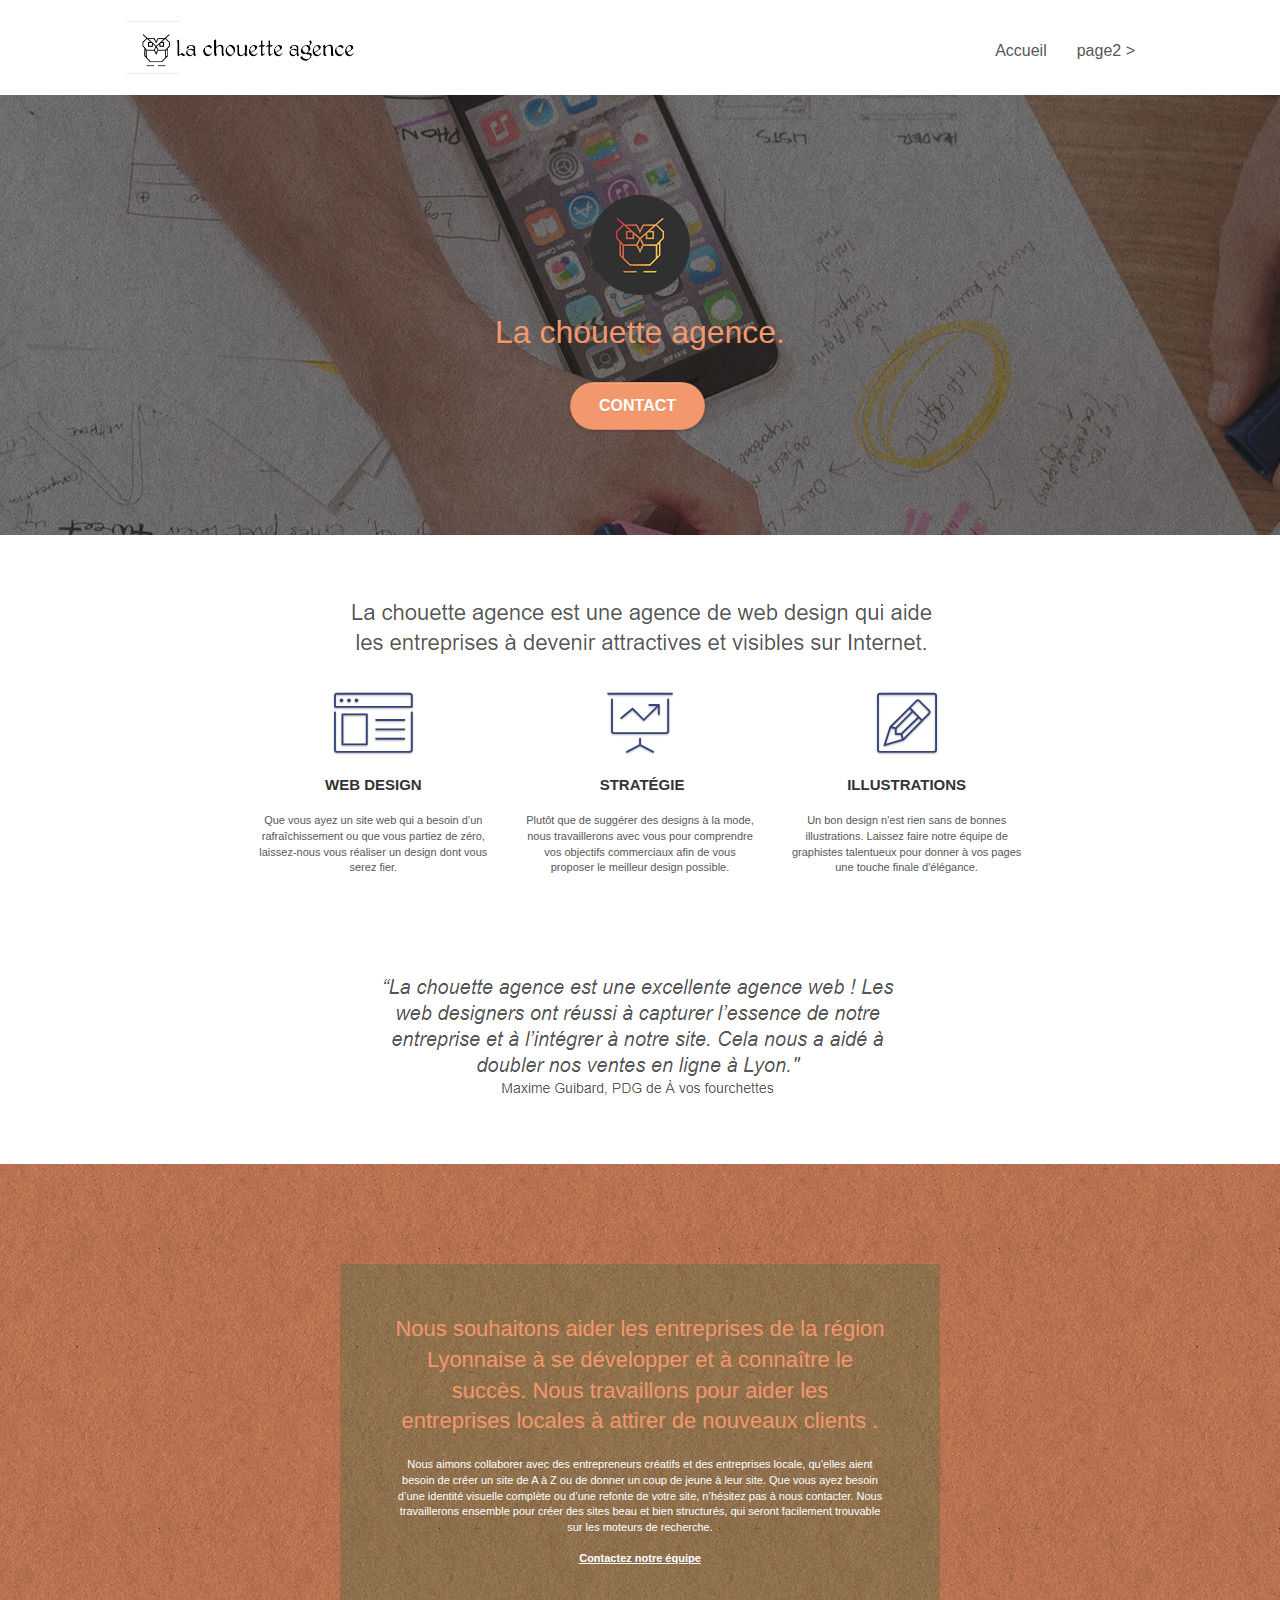
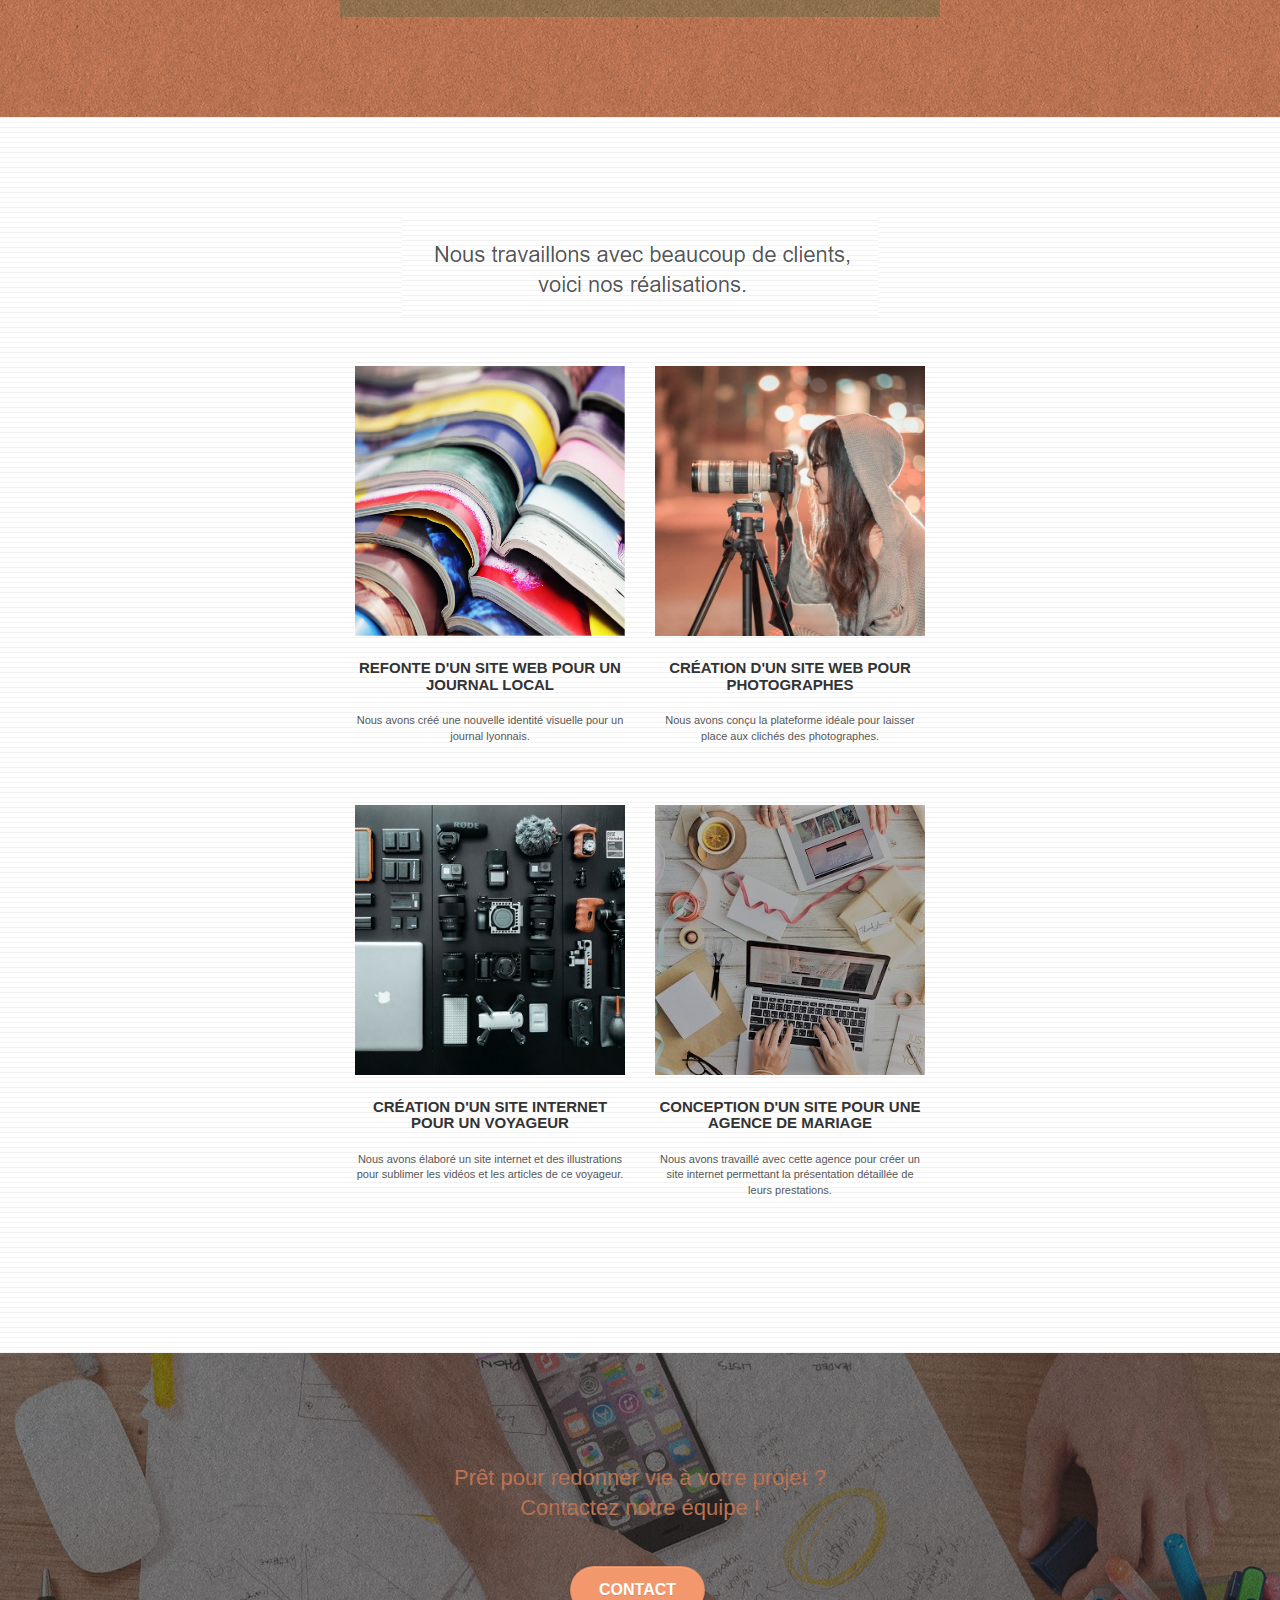
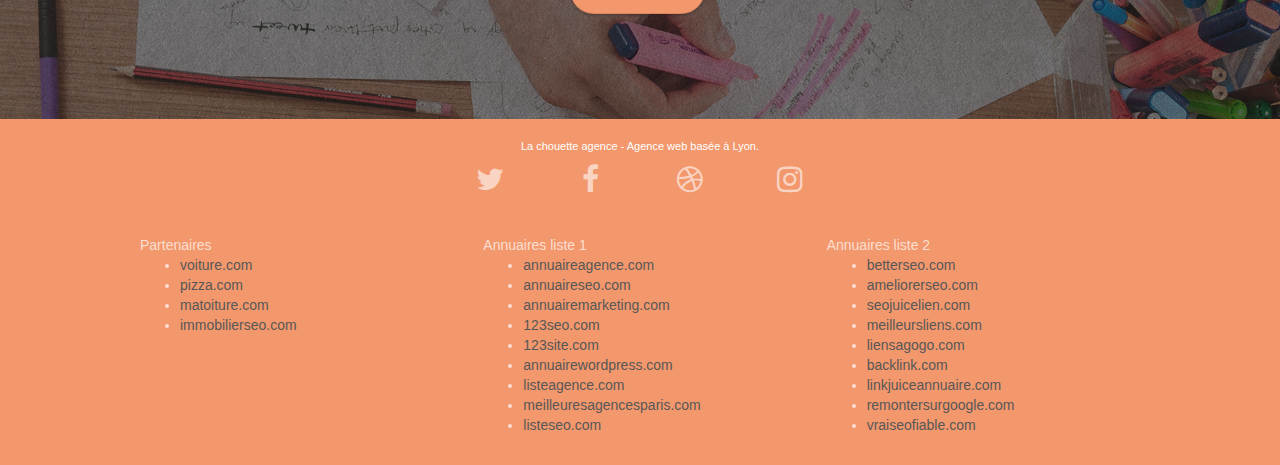
==== index.html @ 2d51fc68 "1er commit" ====
<!doctype html>
<html lang="Default">
<head>
    <meta charset="utf-8">
    <meta name="keywords" content="seo, google, site web, site internet, agence design paris, agence design, agence design,agence design,agence design,agence design,agence design,agence design,agence design,agence design">
    <meta name="description" content="">
    <meta name="viewport" content="width=device-width, initial-scale=1.0, viewport-fit=cover">
    <link rel="shortcut icon" type="image/png" href="favicon.jpg">
    
	<link rel="stylesheet" type="text/css" href="./css/bootstrap.css">
	<link rel="stylesheet" type="text/css" href="style.css">
	<link rel="stylesheet" type="text/css" href="./css/font-awesome.css">
	<link rel="stylesheet" type="text/css" href="./css/et-line.css">
	
    
	<script src="./js/jquery-2.1.0.js"></script>
	<script src="./js/bootstrap.js"></script>
	<script src="./js/blocs.js"></script>
	<script src="./js/jquery.touchSwipe.js" defer></script>
	<script src="./js/gmaps.js"></script>

    <title>.</title>

    
<!-- Analytics -->
 
<!-- Analytics END -->
    
</head>
<body>
<!-- Principal conteneur -->
<div class="page-container">
    
<!-- bloc-0 -->
<div class="bloc bgc-white l-bloc " id="bloc-0">
	<div class="container bloc-sm">

		<nav class="navbar row">
			<div class="navbar-header">
				<div class="keywords" style="color:#cccccc;font-size:1px;">Agence web à paris, stratégie web, web design, illustrations, design de site web, site web, web, internet, site internet, site</div>
				<a class="navbar-brand" href="index.html"><img src="img/la-chouette-agence.png" alt="paris web design logo agence web meilleure agence" height="40" /></a>
				<div class="keywords" style="color:#cccccc;font-size:1px;">Agence web à paris, stratégie web, web design, illustrations, design de site web, site web, web, internet, site internet, site</div>
				<button id="nav-toggle" type="button" class="ui-navbar-toggle navbar-toggle" data-toggle="collapse" data-target=".navbar-1">
					<span class="sr-only">Toggle navigation</span><span class="icon-bar"></span><span class="icon-bar"></span><span class="icon-bar"></span>
				</button>
			</div>
			<div class="collapse navbar-collapse navbar-1 special-dropdown-nav">
				<ul class="site-navigation nav navbar-nav">
					<li>
						<a href="index.html">Accueil</a>
					</li>
					<li>
					</li>
					<li>
						<a href="page2.html">page2 &gt;</a>
					</li>
				</ul>
			</div>
		</nav>
	</div>
</div>
<!-- bloc-0 END -->

<!-- bloc-1-presentation -->
<div class="bloc bgc-dark-slate-blue bg-banniere d-bloc bg-t-edge bloc-bg-texture texture-paper b-parallax" id="bloc-1-hero">
	<div class="container bloc-lg">
		<div class="row tight-width-whitespace">
			<div class="col-sm-12">
				<img src="img/logo.png" class="center-block image-resize-mode" width="100" alt="La chouette agence, agence web paris, création logo paris" />
				<h1 class="text-center hero-bloc-text tc-white ">
					La chouette agence.
				</h1>
				<div class="text-center">
					<a href="page2.html" class="btn btn-lg btn-clean btn-rd cta-hero btn-atomic-tangerine" id="cta-hero">Contact</a>
				</div>
			</div>
		</div>
	</div>
</div>
<!-- bloc-1-presentation END -->

<!-- bloc-2-services -->
<div class="bloc bgc-white l-bloc" id="bloc-2-services">
	<div class="container bloc-md">
		<div class="row">
			<div class="col-sm-12 text-center">
				<img alt="agence web, agence web paris, web design paris, stratégie web" src="img/title.png" />
			</div>
		</div>
		<div class="row voffset-lg med-width-whitespace">
			<div class="col-sm-4">
				<div class="text-center">
					<span class="et-icon-browser sm-shadow icon-dark-slate-blue icons icon-lg"></span>
				</div>
				<h3 class="mg-md text-center">
					Web design
				</h3>
				<p class="text-center ">
					Que vous ayez un site web qui a besoin d&rsquo;un rafraîchissement ou que vous partiez de zéro, laissez-nous vous réaliser un design dont vous serez fier.
				</p>
			</div>
			<div class="col-sm-4">
				<div class="text-center">
					<span class="et-icon-presentation sm-shadow icon-dark-slate-blue icons icon-lg"></span>
				</div>
				<h3 class="mg-md text-center">
					&nbsp;Stratégie
				</h3>
				<p class="text-center ">
					Plutôt que de suggérer des designs à la mode, nous travaillerons avec vous pour comprendre vos objectifs commerciaux afin de vous proposer le meilleur design possible.<br>
				</p>
			</div>
			<div class="col-sm-4">
				<div class="text-center">
					<span class="et-icon-edit sm-shadow icon-dark-slate-blue icons icon-lg"></span>
				</div>
				<h3 class="mg-md text-center">
					Illustrations
				</h3>
				<p class="text-center ">
					Un bon design n'est rien sans de bonnes illustrations. Laissez faire notre équipe de graphistes talentueux pour donner à vos pages une touche finale d'élégance.
				</p>
			</div>
		</div>
		<div class="row voffset-lg voffset">
			<div class="col-xs-12 col-md-8 col-md-offset-2 text-center">
				<img alt="agence web, agence web paris, web design paris, stratégie web" src="img/citation.png" />

			</div>
		</div>
	</div>
</div>
<!-- bloc-2-services END -->

<!-- bloc-3-what-i-do -->
<div class="bloc tc-white bgc-atomic-tangerine bg-presentation d-bloc bloc-bg-texture texture-paper b-parallax" id="bloc-3-what-i-do">
	<div class="container bloc-lg">
		<div class="row tight-width-whitespace black-background">
			<div class="col-sm-12">
				<h2 class="mg-md text-center tc-white">
					Nous souhaitons aider les entreprises de la région Lyonnaise à se développer et à connaître le succès. Nous travaillons pour aider les entreprises locales à attirer de nouveaux clients .<br>
				</h2>
				<p class="text-center white">
					Nous aimons collaborer avec des entrepreneurs créatifs et des entreprises locale, qu’elles aient besoin de créer un site de A à Z ou de donner un coup de jeune à leur site. Que vous ayez besoin d’une identité visuelle complète ou d’une refonte de votre site, n’hésitez pas à nous contacter. Nous travaillerons ensemble pour créer des sites beau et bien structurés, qui seront facilement trouvable sur les moteurs de recherche. <br><br><a class="ltc-white bold-link" href="page2.html">Contactez notre équipe</a><br>
				</p>
			</div>
		</div>
	</div>
</div>
<!-- bloc-3-what-i-do END -->

<!-- bloc-4-portfolio -->
<div class="bloc bgc-white bg-lines-h2-bg bg-repeat l-bloc" id="bloc-4-portfolio">
	<div class="container bloc-lg">
		<div class="row">
			<div class="col-sm-12 text-center">
				<img alt="agence web, agence web paris, web design paris, stratégie web" src="img/title2.png" />
			</div>
		</div>
		<div class="row tight-width-whitespace portfolio-row">
			<div class="col-sm-6">
				<a href="#" data-lightbox="img/1.jpg" data-gallery-id="gallery-1" data-caption="Refonte d'un site web pour un journal local" data-frame="snapshot-lb"><img src="img/1.jpg" alt="paris web design logo agence web meilleure agence et refonte site web journal" class="img-responsive portfolio-thumb" /></a>
				<h3 class="mg-md text-center">
					Refonte d'un site web pour un journal local
				</h3>
				<p class="text-center">
					Nous avons créé une nouvelle identité visuelle pour un journal lyonnais.
				</p>
			</div>
			<div class="col-sm-6">
				<a href="#" data-lightbox="img/2.jpg" data-gallery-id="gallery-1" data-caption="Création d'un site web pour photographes" data-frame="snapshot-lb"><img src="img/2.jpg" class="img-responsive portfolio-thumb" alt="paris web design logo agence web meilleure agence, Création d'un site web pour photographes" /></a>
				<h3 class="mg-md text-center">
					Création d'un site web pour photographes
				</h3>
				<p class="text-center">
					Nous avons conçu la plateforme idéale pour laisser place aux clichés des photographes.
				</p>
			</div>
		</div>
		<div class="row tight-width-whitespace portfolio-row">
			<div class="col-sm-6">
				<a href="#" data-lightbox="img/3.bmp" data-gallery-id="gallery-1" data-caption="Création d'un site internet pour un voyageur" data-frame="snapshot-lb"><img src="img/3.bmp" class="img-responsive portfolio-thumb" alt="paris web design logo agence web meilleure agence, Création d'un site web pour voyageur"/></a>
				<h3 class="mg-md text-center">
					Création d'un site internet pour un voyageur
				</h3>
				<p class="text-center">
					Nous avons élaboré un site internet et des illustrations pour sublimer les vidéos et les articles de ce voyageur.
				</p>
			</div>
			<div class="col-sm-6">
				<a href="#" data-lightbox="img/4.bmp" data-gallery-id="gallery-1" data-caption="Conception d'un site pour une agence de mariage" data-frame="snapshot-lb"><img src="img/4.bmp" class="img-responsive portfolio-thumb" alt="paris web design logo agence web meilleure agence, Création d'un site web pour agence de mariage" /></a>
				<h3 class="mg-md text-center">
					Conception d'un site pour une agence de mariage
				</h3>
				<p class="text-center">
					Nous avons travaillé avec cette agence pour créer un site internet permettant la présentation détaillée de leurs prestations.
				</p>
			</div>
		</div>
	</div>
</div>
<!-- bloc-4-portfolio END -->

<!-- bloc-5-cta -->
<div class="bloc bgc-dark-slate-blue bg-banniere d-bloc bloc-bg-texture texture-paper" id="bloc-5-cta">
	<div class="container bloc-lg">
		<div class="row">
			<h2 class="mg-md text-center tc-white">
				Prêt pour redonner vie à votre projet ?<br>Contactez notre équipe !
			</h2>
			<div class="col-sm-12 text-center">
				<a href="page2.html" class="btn btn-atomic-tangerine btn-clean btn-rd btn-lg cta-hero">Contact</a>
			</div>
		</div>
	</div>
</div>
<!-- bloc-5-cta END -->

<!-- Footer - bloc-8 -->
<div class="bloc bgc-atomic-tangerine d-bloc" id="bloc-8">
	<div class="container bloc-sm">
		<div class="row">
			<div class="col-sm-12">
				<p class="text-center white">
					La chouette agence - Agence web basée à Lyon.<br>
				</p>
				<div class="row row-no-gutters social">
					<div class="col-sm-3">
						<div class="text-center">
							<a class="social" href="index.html"><span class="fa fa-twitter icon-md"></span></a>
						</div>
					</div>
					<div class="col-sm-3">
						<div class="text-center">
							<a class="social" href="index.html"><span class="fa fa-facebook icon-md"></span></a>
						</div>
					</div>
					<div class="col-sm-3">
						<div class="text-center">
							<a class="social" href="index.html"><span class="fa fa-dribbble icon-md"></span></a>
						</div>
					</div>
					<div class="col-sm-3">
						<div class="text-center">
							<a class="social" href="index.html"><span class="fa fa-instagram icon-md"></span></a>
						</div>
					</div>
					<div class="keywords" style="color:#F3976C;">Agence web à paris, stratégie web, web design, illustrations, design de site web, site web, web, internet, site internet, site</div>
				</div>
				<div class="row">
					<div class="col-sm-4">
						Partenaires
							<ul>
								<li><a href="voiture.com">voiture.com</a></li>
								<li><a href="pizza.com">pizza.com</a></li>
								<li><a href="matoiture.com">matoiture.com</a></li>
								<li><a href="immobilierseo.com">immobilierseo.com</a></li>
							</ul>		
					</div>
					<div class="col-sm-4">
						Annuaires liste 1
						<ul>
							<li><a href="annuaireagence.com">annuaireagence.com</a></li>
							<li><a href="annuaireseo.com">annuaireseo.com</a></li>
							<li><a href="annuairemarketing.com">annuairemarketing.com</a></li>
							<li><a href="123seoture.com">123seo.com</a></li>
							<li><a href="123site.com">123site.com</a></li>
							<li><a href="annuairewordpress.com">annuairewordpress.com</a></li>
							<li><a href="listeagence.com">listeagence.com</a></li>
							<li><a href="meilleuresagencesparis.com">meilleuresagencesparis.com</a></li>
							<li><a href="listeseo.com">listeseo.com</a></li>
						</ul>
					</div>
					<div class="col-sm-4">
						Annuaires liste 2
						<ul>
							<li><a href="betterseo.com">betterseo.com</a></li>
							<li><a href="ameliorerseo.com">ameliorerseo.com</a></li>
							<li><a href="seojuicelien.com">seojuicelien.com</a></li>
							<li><a href="meilleursliens.com">meilleursliens.com</a></li>
							<li><a href="liensagogo.com">liensagogo.com</a></li>
							<li><a href="backlink.com">backlink.com</a></li>
							<li><a href="linkjuiceannuaire.com">linkjuiceannuaire.com</a></li>
							<li><a href="remontersurgoogle.com">remontersurgoogle.com</a></li>
							<li><a href="vraiseofiable.com">vraiseofiable.com</a></li>
						</ul>
					</div>
				</div>
			</div>
		</div>
	</div>
</div>
<!-- Footer - bloc-8 END -->

</div>
<!-- Principal conteneur END -->
    

</body>
</html>
---- style.css ----
body {
    margin: 0;
    padding: 0;
    background: #FFF;
    overflow-x: hidden;
    -webkit-font-smoothing: antialiased;
    -moz-osx-font-smoothing: grayscale;
}

a,
button {
    transition: all .3s ease-in-out;
    outline: none!important;
}

a:hover {
    text-decoration: none;
    cursor: pointer;
}

#page-loading-blocs-notifaction {
    position: fixed;
    top: 0;
    bottom: 0;
    width: 100%;
    z-index: 100000;
    background: #FFFFFF url("img/pageload-spinner.gif") no-repeat center center;
}

.bloc {
    width: 100%;
    clear: both;
    background: 50% 50% no-repeat;
    padding: 0 50px;
    -webkit-background-size: cover;
    -moz-background-size: cover;
    -o-background-size: cover;
    background-size: cover;
    position: relative;
}

.bloc .container {
    padding-left: 0;
    padding-right: 0;
}

.bloc-lg {
    padding: 100px 50px;
}

.bloc-md {
    padding: 50px;
}

.bloc-sm {
    padding: 20px 50px;
}

.bg-center,
.bg-l-edge,
.bg-r-edge,
.bg-t-edge,
.bg-b-edge,
.bg-tl-edge,
.bg-bl-edge,
.bg-tr-edge,
.bg-br-edge,
.bg-repeat {
    -webkit-background-size: auto!important;
    -moz-background-size: auto!important;
    -o-background-size: auto!important;
    background-size: auto!important;
}

.bg-repeat {
    background: repeat;
}

.bg-t-edge {
    background: top no-repeat;
}

.bloc-bg-texture::before {
    content: "";
    background-size: 2px 2px;
    position: absolute;
    top: 0;
    bottom: 0;
    left: 0;
    right: 0;
}

.texture-paper::before {
    background: url("img/texture-paper.png");
    background-size: 280px 280px;
}

.b-parallax {
    background-attachment: fixed;
}

.d-bloc {
    color: rgba(255, 255, 255, .7);
}

.d-bloc button:hover {
    color: rgba(255, 255, 255, .9);
}

.d-bloc .icon-round,
.d-bloc .icon-square,
.d-bloc .icon-rounded,
.d-bloc .icon-semi-rounded-a,
.d-bloc .icon-semi-rounded-b {
    border-color: rgba(255, 255, 255, .9);
}

.d-bloc .divider-h span {
    border-color: rgba(255, 255, 255, .2);
}

.d-bloc .a-btn,
.d-bloc .navbar a,
.d-bloc .navbar-brand,
.d-bloc a .icon-sm,
.d-bloc a .icon-md,
.d-bloc a .icon-lg,
.d-bloc a .icon-xl,
.d-bloc h1 a,
.d-bloc h2 a,
.d-bloc h3 a,
.d-bloc h4 a,
.d-bloc h5 a,
.d-bloc h6 a,
.d-bloc p a {
    color: rgba(255, 255, 255, .6);
}

.d-bloc .a-btn:hover,
.d-bloc .navbar a:hover,
.d-bloc .navbar-brand:hover,
.d-bloc a:hover .icon-sm,
.d-bloc a:hover .icon-md,
.d-bloc a:hover .icon-lg,
.d-bloc a:hover .icon-xl,
.d-bloc h1 a:hover,
.d-bloc h2 a:hover,
.d-bloc h3 a:hover,
.d-bloc h4 a:hover,
.d-bloc h5 a:hover,
.d-bloc h6 a:hover,
.d-bloc p a:hover {
    color: rgba(255, 255, 255, 1);
}

.d-bloc .navbar-toggle .icon-bar {
    background: rgba(255, 255, 255, 1);
}

.d-bloc .btn-wire,
.d-bloc .btn-wire:hover {
    color: rgba(255, 255, 255, 1);
    border-color: rgba(255, 255, 255, 1);
}

.d-bloc .panel {
    color: rgba(0, 0, 0, .5);
}

.d-bloc .panel button:hover {
    color: rgba(0, 0, 0, .7);
}

.d-bloc .panel icon {
    border-color: rgba(0, 0, 0, .7);
}

.d-bloc .panel .divider-h span {
    border-color: rgba(0, 0, 0, .1);
}

.d-bloc .panel .a-btn {
    color: rgba(0, 0, 0, .6);
}

.d-bloc .panel .a-btn:hover {
    color: rgba(0, 0, 0, 1);
}

.d-bloc .panel .btn-wire,
.d-bloc .panel .btn-wire:hover {
    color: rgba(0, 0, 0, .7);
    border-color: rgba(0, 0, 0, .3);
}

.d-bloc .panel,
.l-bloc {
    color: rgba(0, 0, 0, .5);
}

.d-bloc .panel button:hover,
.l-bloc button:hover {
    color: rgba(0, 0, 0, .7);
}

.l-bloc .icon-round,
.l-bloc .icon-square,
.l-bloc .icon-rounded,
.l-bloc .icon-semi-rounded-a,
.l-bloc .icon-semi-rounded-b {
    border-color: rgba(0, 0, 0, .7);
}

.d-bloc .panel .divider-h span,
.l-bloc .divider-h span {
    border-color: rgba(0, 0, 0, .1);
}

.d-bloc .panel .a-btn,
.l-bloc .a-btn,
.l-bloc .navbar a,
.l-bloc .navbar-brand,
.l-bloc a .icon-sm,
.l-bloc a .icon-md,
.l-bloc a .icon-lg,
.l-bloc a .icon-xl,
.l-bloc h1 a,
.l-bloc h2 a,
.l-bloc h3 a,
.l-bloc h4 a,
.l-bloc h5 a,
.l-bloc h6 a,
.l-bloc p a {
    color: rgba(0, 0, 0, .6);
}

.d-bloc .panel .a-btn:hover,
.l-bloc .a-btn:hover,
.l-bloc .navbar a:hover,
.l-bloc .navbar-brand:hover,
.l-bloc a:hover .icon-sm,
.l-bloc a:hover .icon-md,
.l-bloc a:hover .icon-lg,
.l-bloc a:hover .icon-xl,
.l-bloc h1 a:hover,
.l-bloc h2 a:hover,
.l-bloc h3 a:hover,
.l-bloc h4 a:hover,
.l-bloc h5 a:hover,
.l-bloc h6 a:hover,
.l-bloc p a:hover {
    color: rgba(0, 0, 0, 1);
}

.l-bloc .navbar-toggle .icon-bar {
    color: rgba(0, 0, 0, .6);
}

.d-bloc .panel .btn-wire,
.d-bloc .panel .btn-wire:hover,
.l-bloc .btn-wire,
.l-bloc .btn-wire:hover {
    color: rgba(0, 0, 0, .7);
    border-color: rgba(0, 0, 0, .3);
}

.voffset {
    margin-top: 30px;
}

.voffset-lg {
    margin-top: 80px;
}

.row-no-gutters {
    margin-right: 0;
    margin-left: 0;
}

.row.row-no-gutters > [class^="col-"],
.row.row-no-gutters > [class*=" col-"] {
    padding-right: 0;
    padding-left: 0;
}

#bloc-1-hero h1 {
    font-size: 32px;
}

.navbar {
    margin-bottom: 0;
    z-index: 1;
}

.navbar-brand {
    height: auto;
    padding: 3px 15px;
    font-size: 25px;
    font-weight: normal;
    font-weight: 600;
    line-height: 44px;
}

.navbar-brand img {
    max-height: 200px;
    margin: 0 5px 0 0;
    display: inline;
}

.navbar-brand img[src$=svg] {
    min-width: 100px;
}

.nav-center .navbar-brand img {
    margin: 0;
}

.navbar .nav {
    padding-top: 2px;
    margin-right: -16px;
    float: right;
    z-index: 1;
}

.nav > li {
    float: left;
    margin-top: 4px;
    font-size: 16px;
}

.navbar-nav .open .dropdown-menu > li > a {
    text-align: inherit;
}

.nav > li a:hover,
.nav > li a:focus {
    background: transparent;
}

.navbar-toggle {
    margin: 10px 10px 0 0;
    border: 0px;
}

.navbar-toggle:hover {
    background: transparent!important;
}

.navbar-toggle .icon-bar {
    background-color: rgba(0, 0, 0, .5);
    width: 26px;
}

.nav-invert .navbar .nav {
    float: left;
}

.nav-invert .navbar-header,
.nav-invert .navbar-brand {
    float: right;
    position: relative;
    z-index: 2;
}

@media (min-width: 768px) {
    .site-navigation {
        position: absolute;
        top: 50%;
        right: 20px;
        transform: translate(0, -50%);
        -webkit-transform: translateY(-50%);
    }
    .nav > li .dropdown-menu a,
    .nav > li .dropdown-menu a:hover {
        color: #484848;
    }
    .nav-invert .site-navigation {
        left: 0;
        right: 0;
    }
    .nav-center {
        text-align: center;
    }
    .nav-center .navbar-header {
        width: 100%;
    }
    .nav-center .navbar-header,
    .nav-center .navbar-brand,
    .nav-center .nav > li {
        float: none;
        display: inline-block;
    }
    .nav-center .site-navigation {
        position: relative;
        width: 100%;
        right: 0;
        margin-right: 0px;
        margin-top: 20px;
    }
    .nav-center.mini-nav .navbar-toggle {
        float: none;
        margin: 10px auto 0;
    }
}

.nav > li > .dropdown a {
    background: none!important;
    display: block;
    padding: 14px 15px;
}

nav .caret {
    margin: 0 5px;
}

.dropdown-menu .dropdown-menu {
    top: -8px;
    left: 100%;
}

.dropdown-menu .dropmenu-flow-right {
    top: 100%;
    left: 0;
    margin-left: -1px;
    border-top-left-radius: 0;
    border-top-right-radius: 0;
}

.dropdown-menu .dropdown span {
    border: 4px solid black;
    border-top-color: transparent;
    border-right-color: transparent;
    border-bottom-color: transparent;
    margin: 6px -5px 0 0!important;
    float: right;
}

.mg-md {
    margin-top: 10px;
    margin-bottom: 20px;
}

.mg-lg {
    margin-top: 10px;
    margin-bottom: 40px;
}

.btn {
    margin: 0 5px 5px 0;
}

.btn.pull-right {
    margin: 0 0 5px 5px;
}

.btn-d,
.btn-d:hover,
.btn-d:focus {
    color: #FFF;
    background: rgba(0, 0, 0, .3);
}

button {
    outline: none!important;
}

.btn-rd {
    border-radius: 40px;
}

.btn-clean {
    border: 1px solid rgba(0, 0, 0, .08);
    border-bottom-color: rgba(0, 0, 0, .1);
    text-shadow: 0 1px 0 rgba(0, 0, 1, .1);
    box-shadow: 0 1px 3px rgba(0, 0, 1, .25), inset 0 1px 0 0 rgba(255, 255, 255, .15);
}

.icon-md {
    font-size: 30px!important;
}

.icon-lg {
    font-size: 60px!important;
}

.sm-shadow {
    text-shadow: 0 1px 2px rgba(0, 0, 0, .3);
}

.panel-sq,
.panel-sq .panel-heading,
.panel-sq .panel-footer {
    border-radius: 0;
}

.panel-rd {
    border-radius: 30px;
}

.panel-rd .panel-heading {
    border-radius: 29px 29px 0 0;
}

.panel-rd .panel-footer {
    border-radius: 0 0 29px 29px;
}

.form-control {
    border-color: rgba(0, 0, 0, .1);
    box-shadow: none;
}

.scrollToTop {
    width: 40px;
    height: 40px;
    position: fixed;
    bottom: 20px;
    right: 20px;
    opacity: 0;
    z-index: 500;
    transition: all .3s ease-in-out;
}

.scrollToTop span {
    margin-top: 6px;
}

.showScrollTop {
    font-size: 14px;
    opacity: 1;
}

a[data-lightbox] {
    position: relative;
    display: block;
    text-align: center;
}

a[data-lightbox]:hover::before {
    content: "+";
    font-family: "HelveticaNeue-Light", "Helvetica Neue Light", "Helvetica Neue", Helvetica, Arial;
    font-size: 32px;
    width: 50px;
    height: 50px;
    margin-left: -25px;
    border-radius: 50%;
    background: rgba(0, 0, 0, .6);
    color: #FFF;
    font-weight: 100;
    z-index: 1;
    position: absolute;
    top: 50%;
    transform: translateY(-50%);
    -webkit-transform: translateY(-50%);
}

a[data-lightbox]:hover img {
    opacity: 0.6;
    -webkit-animation-fill-mode: none;
    animation-fill-mode: none;
}

#lightbox-modal {
    display: flex;
    align-items: center;
}

#lightbox-modal .modal-dialog {
    width: 90%;
    max-width: 900px;
    margin: 0 auto 0;
}

#lightbox-modal .modal-dialog img {
    max-height: 90vh;
    margin: 0 auto;
}

.lightbox-caption {
    padding: 20px;
    color: #FFF;
    background: rgba(0, 0, 0, .5);
    position: absolute;
    left: 15px;
    right: 15px;
    bottom: 5px;
}

.close-lightbox {
    color: #FFF;
    font-size: 30px;
    position: absolute;
    top: 20px;
    right: 20px;
    z-index: 20;
    background: rgba(0, 0, 0, .5);
    border: none;
    line-height: 30px;
    padding: 0 9px 5px;
    opacity: 0.3;
}

.close-lightbox:hover,
.next-lightbox:hover,
.prev-lightbox:hover {
    opacity: 1.0;
    color: #FFF;
}

.next-lightbox,
.prev-lightbox {
    font-size: 20px;
    color: rgba(255, 255, 255, .9);
    background: rgba(0, 0, 0, .5);
    transition: all .2s ease-in-out;
    position: absolute;
    top: 45%;
    z-index: 1;
    opacity: 0.4;
}

.next-lightbox {
    padding: 6px 8px 1px 13px;
    right: 25px;
}

.prev-lightbox {
    padding: 6px 13px 1px 10px;
    left: 25px;
}

.snapshot-lb .modal-body {
    padding-bottom: 45px;
}

.snapshot-lb .lightbox-caption {
    padding: 0;
    color: rgba(0, 0, 0, .5);
    background: none;
}

h1,
h2,
h3,
h4,
h5,
h6,
p,
label,
.btn,
a {
    font-family: "helvetica";
    font-weight: 400;
    color: #575757!important;
}

.container {
    max-width: 1000px;
}

.hero-bloc-text {
    font-size: 38px;
}

.hero-bloc-text-sub {
    font-size: 36px;
}

.statement-bloc-text {
    line-height: 26px;
    font-style: italic;
    font-size: 20px;
    text-align: center;
    font-weight: lighter;
    max-width: 520px;
    margin: auto auto auto auto;
}

p {
    font-size: 11px;
}

.tight-width-whitespace {
    max-width: 600px;
    margin: auto auto auto auto;
}

.h1 {
    font-size: 20px;
    font-family: "Open Sans";
}

.cta-hero {
    margin-top: 22px;
    color: #FFFFFF!important;
    text-transform: uppercase;
    padding: 12px 28px 12px 28px;
    font-size: 16px;
    font-weight: 700;
}

.social {
    max-width: 400px;
    margin: auto auto auto auto;
}

h2 {
    font-size: 22px;
    line-height: 1.4em;
}

h3 {
    font-size: 15px;
    text-transform: uppercase;
    font-weight: 700;
    color: #333333!important;
}

.med-width-whitespace {
    max-width: 800px;
    margin: auto auto auto auto;
    box-shadow: 0px 0px 0px #000000;
}

h1 {
    color: #333333!important;
}

h4 {
    color: #333333!important;
}

.icons {
    margin-bottom: 14px;
    margin-top: 24px;
}

.white {
    color: #FFFFFF!important;
}

.portfolio-thumb {
    margin-bottom: 24px;
}

.portfolio-row {
    margin-bottom: 44px;
    margin-top: 50px;
}

.avatar {
    box-shadow: 0px 4px 9px rgba(0, 0, 0, 0.3);
}

.black-background {
    background-color: rgba(165, 147, 99, 0.7);
    padding: 40px 40px 40px 40px;
}

.bold-link {
    font-weight: 900;
    text-decoration: underline!important;
}

.bgc-white {
    background-color: #FFFFFF;
}

.bgc-dark-slate-blue {
    background-color: #364577;
}

.bgc-atomic-tangerine {
    background-color: #F3976C;
}

.tc-white {
    color: #F3976C!important;
}

.btn-atomic-tangerine {
    background: #F3976C;
    color: #FFFFFF!important;
}

.btn-atomic-tangerine:hover {
    background: #c27956!important;
    color: #FFFFFF!important;
}

.ltc-white {
    color: #FFFFFF!important;
}

.ltc-white:hover {
    color: #cccccc!important;
}

.ltc-atomic-tangerine {
    color: #F3976C!important;
}

.ltc-atomic-tangerine:hover {
    color: #c27956!important;
}

.icon-dark-slate-blue {
    color: #364577!important;
    border-color: #364577!important;
}

.bg-dots-bg {
    background-image: url("img/dots-bg.png");
}

.bg-lines-h2-bg {
    background-image: url("img/lines-h2-bg.png");
}

.bg-banniere {
    background-image: url("img/la-chouette-agence-banniere.jpg");
}

.bg-presentation {
    background-image: url("img/image-de-presentation.bmp");
}

@media (max-width: 1024px) {
    .bloc {
        padding-left: 20px;
        padding-right: 20px;
    }
    .bloc.full-width-bloc,
    .bloc-tile-2.full-width-bloc .container,
    .bloc-tile-3.full-width-bloc .container,
    .bloc-tile-4.full-width-bloc .container {
        padding-left: 0;
        padding-right: 0;
    }
}

@media (max-width: 992px) and (min-width: 768px) {
    .navbar .nav {
        max-width: 80%
    }
    .nav-center.navbar .nav {
        max-width: 100%
    }
}

@media only screen and (min-device-width: 768px) and (max-device-width: 1024px) and (orientation: landscape) {
    .b-parallax {
        background-attachment: scroll;
    }
}

@media only screen and (min-device-width: 1024px) and (max-device-width: 1366px) and (-webkit-min-device-pixel-ratio: 1.5) {
    .b-parallax {
        background-attachment: scroll;
    }
}

@media (max-width: 991px) {
    .container {
        width: 100%;
    }
    .b-parallax {
        background-attachment: scroll;
    }
    .page-container,
    #hero-bloc {
        overflow-x: hidden;
        position: relative;
    }
    .bloc {
        padding-left: constant(safe-area-inset-left);
        padding-right: constant(safe-area-inset-right);
    }
    .bloc-group,
    .bloc-group .bloc {
        display: block;
        width: 100%;
    }
    .bloc-fill-screen .fill-bloc-top-edge,
    .bloc-fill-screen .fill-bloc-bottom-edge {
        padding: 0 20px;
        padding-left: constant(safe-area-inset-left);
        padding-right: constant(safe-area-inset-right);
    }
}

@media (max-width: 767px) {
    .page-container {
        overflow-x: hidden;
        position: relative;
    }
    h1,
    h2,
    h3,
    h4,
    h5,
    h6,
    p,
    #disqus_thread {
        padding-left: 10px!important;
        padding-right: 10px!important;
    }
    .b-parallax {
        background-attachment: scroll;
    }
    .navbar .nav {
        padding-top: 0;
        border-top: 1px solid rgba(0, 0, 0, .2);
        float: none!important;
    }
    .navbar.row {
        margin-left: 0;
        margin-right: 0;
    }
    .site-navigation {
        position: inherit;
        transform: none;
        -webkit-transform: none;
        -ms-transform: none;
    }
    .nav > li {
        margin-top: 0;
        border-bottom: 1px solid rgba(0, 0, 0, .1);
        background: rgba(0, 0, 0, .05);
        text-align: left;
        padding-left: 15px;
        width: 100%;
    }
    .nav > li:hover {
        background: rgba(0, 0, 0, .08);
    }
    .dropdown .dropdown a .caret {
        float: none;
        margin: 5px 0 0 10px!important;
        border: 4px solid black;
        border-bottom-color: transparent;
        border-right-color: transparent;
        border-left-color: transparent;
    }
    #hero-bloc .navbar .nav {
        background: rgba(0, 0, 0, .8);
    }
    #hero-bloc .navbar .nav a {
        color: rgba(255, 255, 255, .6);
    }
    .hero {
        padding: 50px 0;
    }
    .hero-nav {
        left: -1px;
        right: -1px;
    }
    .navbar-collapse {
        padding: 0;
        overflow-x: hidden;
        -webkit-box-shadow: none;
        box-shadow: none;
    }
    .navbar-brand img {
        max-height: 40px;
        width: auto;
    }
    .nav-invert .navbar-header {
        float: none;
        width: 100%;
    }
    .nav-invert .navbar-toggle {
        float: left;
        margin-left: 10px;
    }
    .bloc {
        padding-left: 0;
        padding-right: 0;
    }
    .bloc-xxl,
    .bloc-xl,
    .bloc-lg {
        padding: 40px 0;
    }
    .bloc-sm,
    .bloc-md {
        padding-left: 0;
        padding-right: 0;
    }
    .bloc-tile-2 .container,
    .bloc-tile-3 .container,
    .bloc-tile-4 .container,
    .bloc-fill-screen .fill-bloc-top-edge,
    .bloc-fill-screen .fill-bloc-bottom-edge {
        padding-left: 0;
        padding-right: 0;
    }
    .a-block {
        padding: 0 10px;
    }
    .btn-dwn {
        display: none;
    }
    .voffset {
        margin-top: 5px;
    }
    .voffset-md {
        margin-top: 20px;
    }
    .voffset-lg {
        margin-top: 30px;
    }
    form {
        padding: 5px;
    }
    .close-lightbox {
        display: inline-block;
    }
    .blocsapp-device-iphone5 {
        background-size: 216px 425px;
        padding-top: 60px;
        width: 216px;
        height: 425px;
    }
    .blocsapp-device-iphone5 img {
        width: 180px;
        height: 320px;
    }
}

@media (max-width: 400px) {
    .bloc {
        padding-left: 0;
        padding-right: 0;
    }
}

@media (max-width: 767px) {
    .bloc-mob-center-text {
        text-align: center;
    }
}
---- css/et-line.css ----
@font-face {
    font-family: et-line;
    src: url(../fonts/et-line.eot);
    src: url(../fonts/et-line.eot?#iefix) format('embedded-opentype'), url(../fonts/et-line.woff) format('woff'), url(../fonts/et-line.ttf) format('truetype'), url(../fonts/et-line.svg#et-line) format('svg');
    font-weight: 400;
    font-style: normal
}

.et-icon-adjustments,
.et-icon-alarmclock,
.et-icon-anchor,
.et-icon-aperture,
.et-icon-attachment,
.et-icon-bargraph,
.et-icon-basket,
.et-icon-beaker,
.et-icon-bike,
.et-icon-book-open,
.et-icon-briefcase,
.et-icon-browser,
.et-icon-calendar,
.et-icon-camera,
.et-icon-caution,
.et-icon-chat,
.et-icon-circle-compass,
.et-icon-clipboard,
.et-icon-clock,
.et-icon-cloud,
.et-icon-compass,
.et-icon-desktop,
.et-icon-dial,
.et-icon-document,
.et-icon-documents,
.et-icon-download,
.et-icon-dribbble,
.et-icon-edit,
.et-icon-envelope,
.et-icon-expand,
.et-icon-facebook,
.et-icon-flag,
.et-icon-focus,
.et-icon-gears,
.et-icon-genius,
.et-icon-gift,
.et-icon-global,
.et-icon-globe,
.et-icon-googleplus,
.et-icon-grid,
.et-icon-happy,
.et-icon-hazardous,
.et-icon-heart,
.et-icon-hotairballoon,
.et-icon-hourglass,
.et-icon-key,
.et-icon-laptop,
.et-icon-layers,
.et-icon-lifesaver,
.et-icon-lightbulb,
.et-icon-linegraph,
.et-icon-linkedin,
.et-icon-lock,
.et-icon-magnifying-glass,
.et-icon-map,
.et-icon-map-pin,
.et-icon-megaphone,
.et-icon-mic,
.et-icon-mobile,
.et-icon-newspaper,
.et-icon-notebook,
.et-icon-paintbrush,
.et-icon-paperclip,
.et-icon-pencil,
.et-icon-phone,
.et-icon-picture,
.et-icon-pictures,
.et-icon-piechart,
.et-icon-presentation,
.et-icon-pricetags,
.et-icon-printer,
.et-icon-profile-female,
.et-icon-profile-male,
.et-icon-puzzle,
.et-icon-quote,
.et-icon-recycle,
.et-icon-refresh,
.et-icon-ribbon,
.et-icon-rss,
.et-icon-sad,
.et-icon-scissors,
.et-icon-scope,
.et-icon-search,
.et-icon-shield,
.et-icon-speedometer,
.et-icon-strategy,
.et-icon-streetsign,
.et-icon-tablet,
.et-icon-target,
.et-icon-telescope,
.et-icon-toolbox,
.et-icon-tools,
.et-icon-tools-2,
.et-icon-trophy,
.et-icon-tumblr,
.et-icon-twitter,
.et-icon-upload,
.et-icon-video,
.et-icon-wallet,
.et-icon-wine {
    font-family: et-line;
    speak: none;
    font-style: normal;
    font-weight: 400;
    font-variant: normal;
    text-transform: none;
    line-height: 1;
    -webkit-font-smoothing: antialiased;
    -moz-osx-font-smoothing: grayscale;
    display: inline-block
}

.et-icon-mobile:before {
    content: "\e000"
}

.et-icon-laptop:before {
    content: "\e001"
}

.et-icon-desktop:before {
    content: "\e002"
}

.et-icon-tablet:before {
    content: "\e003"
}

.et-icon-phone:before {
    content: "\e004"
}

.et-icon-document:before {
    content: "\e005"
}

.et-icon-documents:before {
    content: "\e006"
}

.et-icon-search:before {
    content: "\e007"
}

.et-icon-clipboard:before {
    content: "\e008"
}

.et-icon-newspaper:before {
    content: "\e009"
}

.et-icon-notebook:before {
    content: "\e00a"
}

.et-icon-book-open:before {
    content: "\e00b"
}

.et-icon-browser:before {
    content: "\e00c"
}

.et-icon-calendar:before {
    content: "\e00d"
}

.et-icon-presentation:before {
    content: "\e00e"
}

.et-icon-picture:before {
    content: "\e00f"
}

.et-icon-pictures:before {
    content: "\e010"
}

.et-icon-video:before {
    content: "\e011"
}

.et-icon-camera:before {
    content: "\e012"
}

.et-icon-printer:before {
    content: "\e013"
}

.et-icon-toolbox:before {
    content: "\e014"
}

.et-icon-briefcase:before {
    content: "\e015"
}

.et-icon-wallet:before {
    content: "\e016"
}

.et-icon-gift:before {
    content: "\e017"
}

.et-icon-bargraph:before {
    content: "\e018"
}

.et-icon-grid:before {
    content: "\e019"
}

.et-icon-expand:before {
    content: "\e01a"
}

.et-icon-focus:before {
    content: "\e01b"
}

.et-icon-edit:before {
    content: "\e01c"
}

.et-icon-adjustments:before {
    content: "\e01d"
}

.et-icon-ribbon:before {
    content: "\e01e"
}

.et-icon-hourglass:before {
    content: "\e01f"
}

.et-icon-lock:before {
    content: "\e020"
}

.et-icon-megaphone:before {
    content: "\e021"
}

.et-icon-shield:before {
    content: "\e022"
}

.et-icon-trophy:before {
    content: "\e023"
}

.et-icon-flag:before {
    content: "\e024"
}

.et-icon-map:before {
    content: "\e025"
}

.et-icon-puzzle:before {
    content: "\e026"
}

.et-icon-basket:before {
    content: "\e027"
}

.et-icon-envelope:before {
    content: "\e028"
}

.et-icon-streetsign:before {
    content: "\e029"
}

.et-icon-telescope:before {
    content: "\e02a"
}

.et-icon-gears:before {
    content: "\e02b"
}

.et-icon-key:before {
    content: "\e02c"
}

.et-icon-paperclip:before {
    content: "\e02d"
}

.et-icon-attachment:before {
    content: "\e02e"
}

.et-icon-pricetags:before {
    content: "\e02f"
}

.et-icon-lightbulb:before {
    content: "\e030"
}

.et-icon-layers:before {
    content: "\e031"
}

.et-icon-pencil:before {
    content: "\e032"
}

.et-icon-tools:before {
    content: "\e033"
}

.et-icon-tools-2:before {
    content: "\e034"
}

.et-icon-scissors:before {
    content: "\e035"
}

.et-icon-paintbrush:before {
    content: "\e036"
}

.et-icon-magnifying-glass:before {
    content: "\e037"
}

.et-icon-circle-compass:before {
    content: "\e038"
}

.et-icon-linegraph:before {
    content: "\e039"
}

.et-icon-mic:before {
    content: "\e03a"
}

.et-icon-strategy:before {
    content: "\e03b"
}

.et-icon-beaker:before {
    content: "\e03c"
}

.et-icon-caution:before {
    content: "\e03d"
}

.et-icon-recycle:before {
    content: "\e03e"
}

.et-icon-anchor:before {
    content: "\e03f"
}

.et-icon-profile-male:before {
    content: "\e040"
}

.et-icon-profile-female:before {
    content: "\e041"
}

.et-icon-bike:before {
    content: "\e042"
}

.et-icon-wine:before {
    content: "\e043"
}

.et-icon-hotairballoon:before {
    content: "\e044"
}

.et-icon-globe:before {
    content: "\e045"
}

.et-icon-genius:before {
    content: "\e046"
}

.et-icon-map-pin:before {
    content: "\e047"
}

.et-icon-dial:before {
    content: "\e048"
}

.et-icon-chat:before {
    content: "\e049"
}

.et-icon-heart:before {
    content: "\e04a"
}

.et-icon-cloud:before {
    content: "\e04b"
}

.et-icon-upload:before {
    content: "\e04c"
}

.et-icon-download:before {
    content: "\e04d"
}

.et-icon-target:before {
    content: "\e04e"
}

.et-icon-hazardous:before {
    content: "\e04f"
}

.et-icon-piechart:before {
    content: "\e050"
}

.et-icon-speedometer:before {
    content: "\e051"
}

.et-icon-global:before {
    content: "\e052"
}

.et-icon-compass:before {
    content: "\e053"
}

.et-icon-lifesaver:before {
    content: "\e054"
}

.et-icon-clock:before {
    content: "\e055"
}

.et-icon-aperture:before {
    content: "\e056"
}

.et-icon-quote:before {
    content: "\e057"
}

.et-icon-scope:before {
    content: "\e058"
}

.et-icon-alarmclock:before {
    content: "\e059"
}

.et-icon-refresh:before {
    content: "\e05a"
}

.et-icon-happy:before {
    content: "\e05b"
}

.et-icon-sad:before {
    content: "\e05c"
}

.et-icon-facebook:before {
    content: "\e05d"
}

.et-icon-twitter:before {
    content: "\e05e"
}

.et-icon-googleplus:before {
    content: "\e05f"
}

.et-icon-rss:before {
    content: "\e060"
}

.et-icon-tumblr:before {
    content: "\e061"
}

.et-icon-linkedin:before {
    content: "\e062"
}

.et-icon-dribbble:before {
    content: "\e063"
}
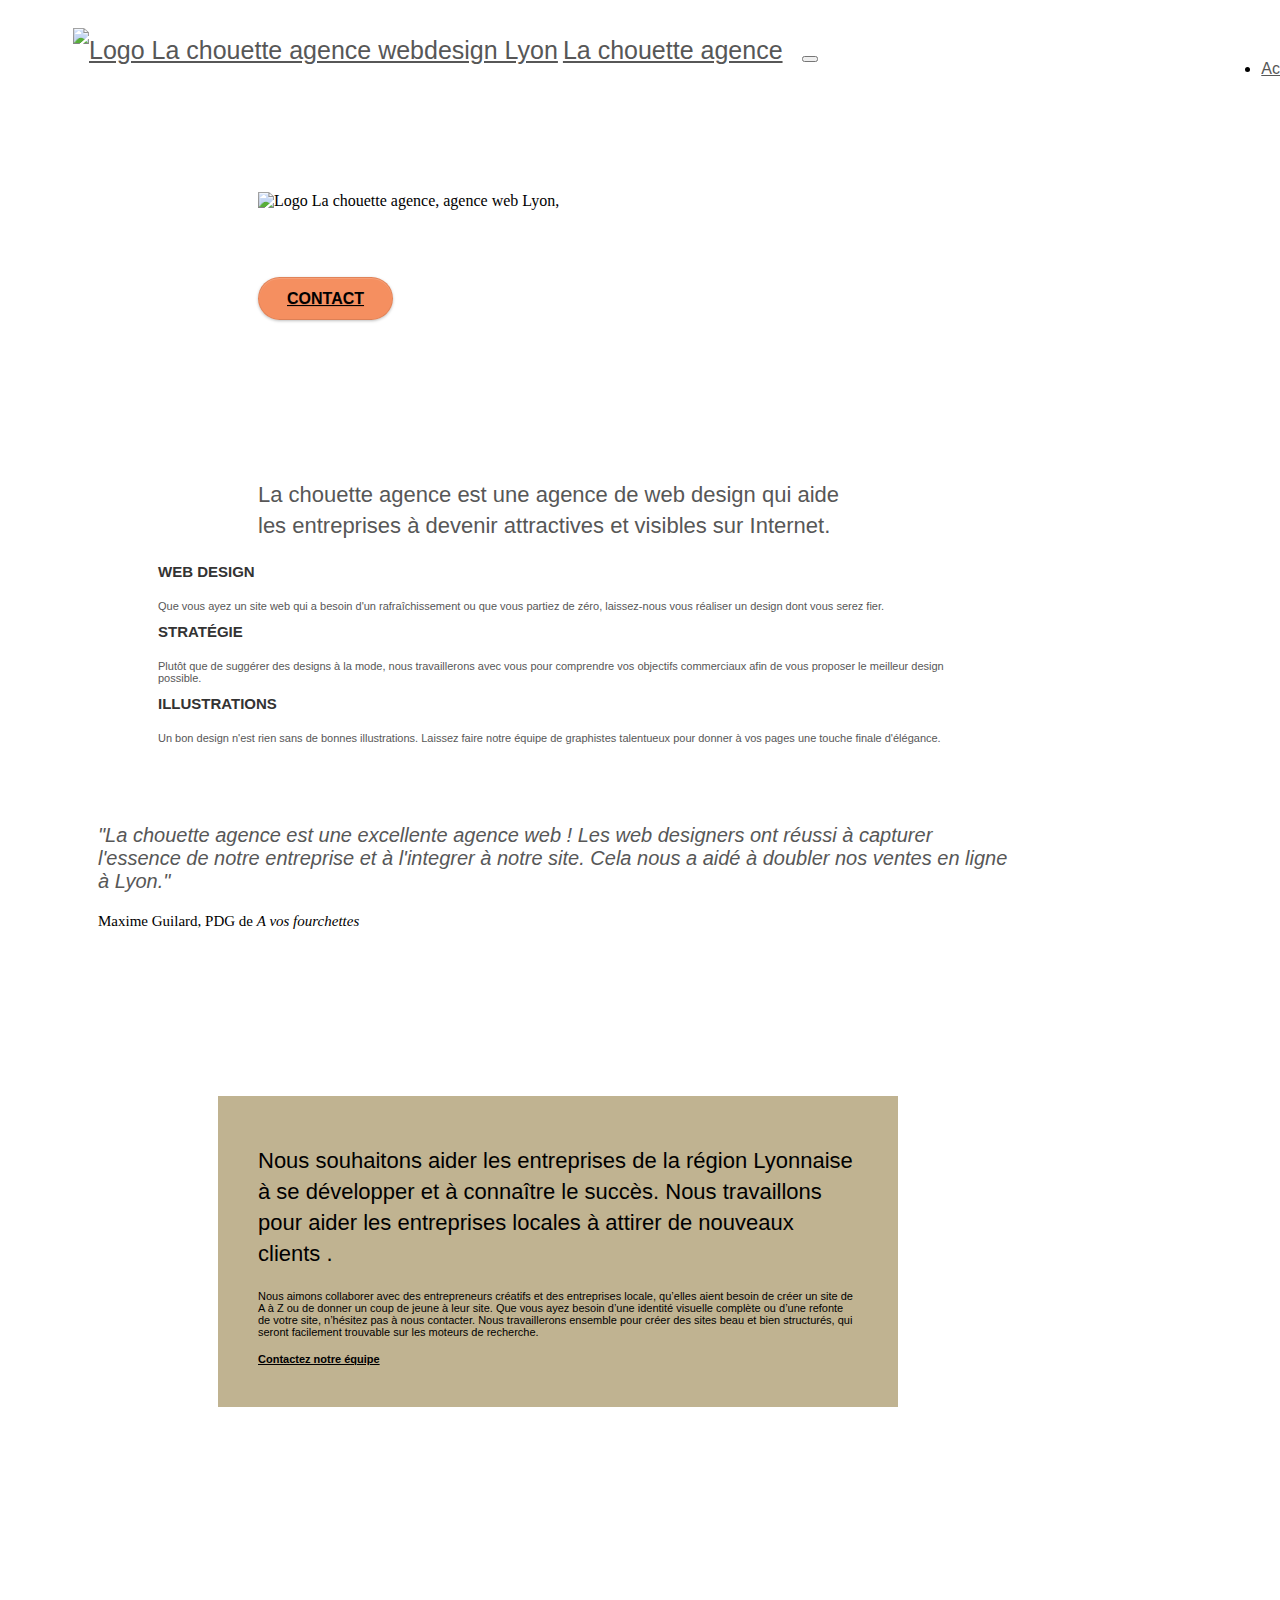
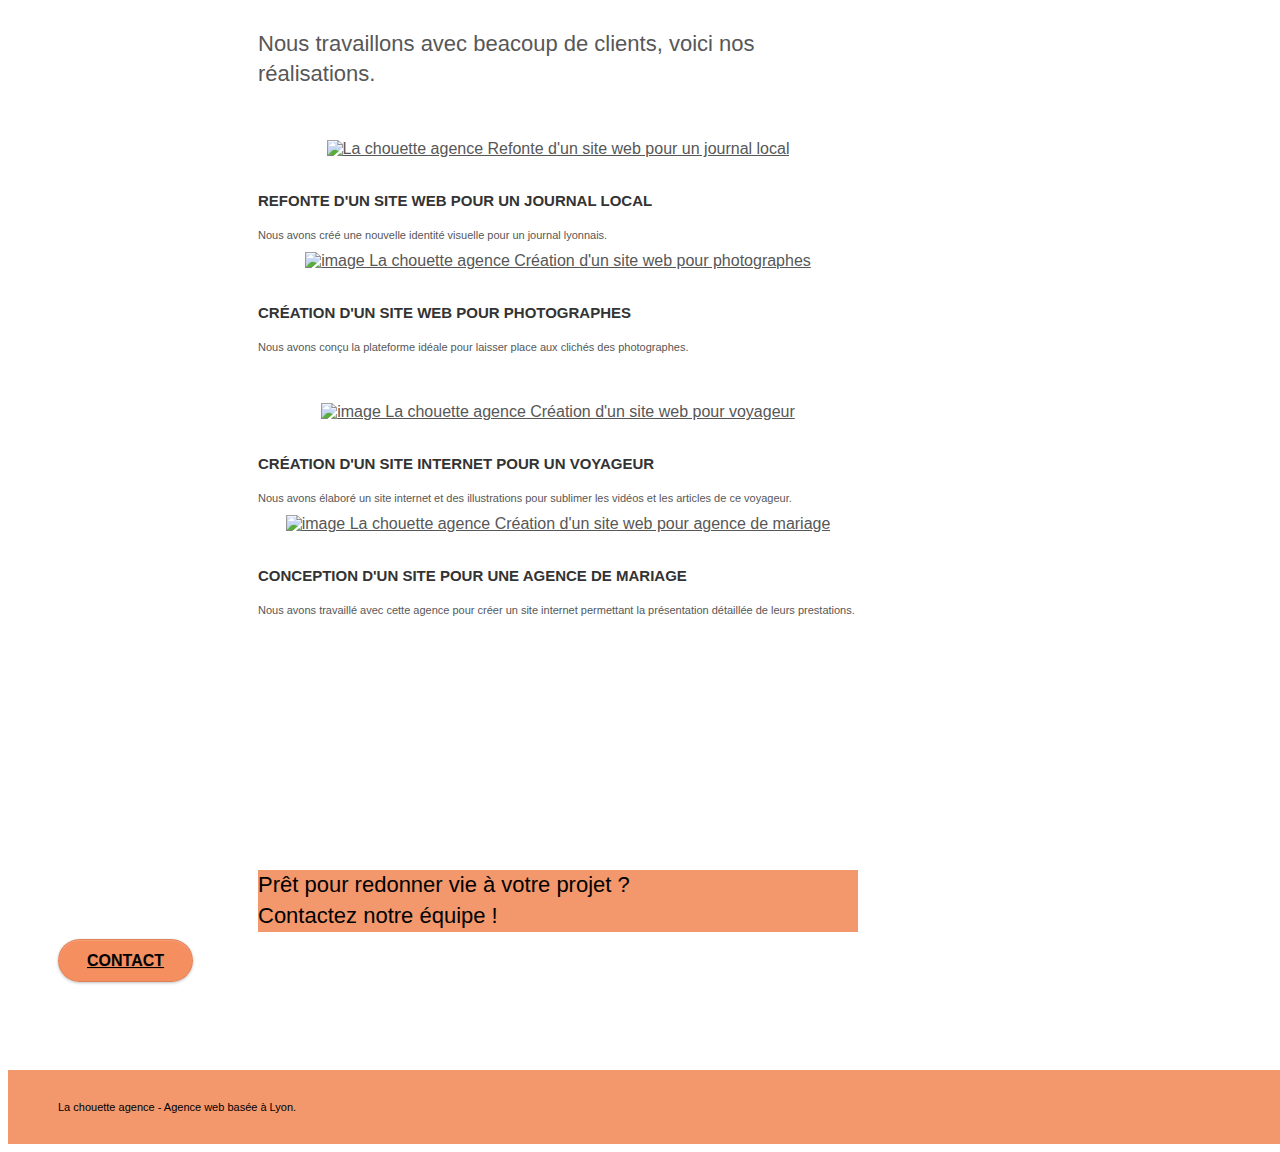
==== commit 7db78db9: "test accessibilité" ====
--- a/index.html
+++ b/index.html
@@ -1,25 +1,24 @@
 <!doctype html>
-<html lang="Default">
+<html lang="fr">
 <head>
     <meta charset="utf-8">
-    <meta name="keywords" content="seo, google, site web, site internet, agence design paris, agence design, agence design,agence design,agence design,agence design,agence design,agence design,agence design,agence design">
-    <meta name="description" content="">
-    <meta name="viewport" content="width=device-width, initial-scale=1.0, viewport-fit=cover">
-    <link rel="shortcut icon" type="image/png" href="favicon.jpg">
-    
-	<link rel="stylesheet" type="text/css" href="./css/bootstrap.css">
+    <meta name="description" content="La chouette agence, Entreprises de webdesign basée à Lyon! Création de site Web dans le département du Rhone 69">
+	<meta name="viewport" content="width=device-width, initial-scale=1.0, viewport-fit=cover">
+	<meta name="robots" content="INDEX, FOLLOW">
+
+    <link rel="shortcut icon" type="image/png" href="favicon.png">
+	<link rel="stylesheet" type="text/css" href="./css/bootstrap.min.css">
 	<link rel="stylesheet" type="text/css" href="style.css">
-	<link rel="stylesheet" type="text/css" href="./css/font-awesome.css">
-	<link rel="stylesheet" type="text/css" href="./css/et-line.css">
-	
-    
-	<script src="./js/jquery-2.1.0.js"></script>
-	<script src="./js/bootstrap.js"></script>
-	<script src="./js/blocs.js"></script>
-	<script src="./js/jquery.touchSwipe.js" defer></script>
-	<script src="./js/gmaps.js"></script>
-
-    <title>.</title>
+	<link rel="stylesheet" type="text/css" href="./css/font-awesome.min.css">
+	<link rel="stylesheet" type="text/css" href="./css/et-line.min.css">
+	  
+	<script src="./js/jquery-2.1.0.min.js" defer></script>
+	<script src="./js/bootstrap.min.js" defer></script>
+	<script src="./js/blocs.min.js" defer></script> 
+	<script src="./js/jquery.touchSwipe.min.js" defer></script> 
+	<script src="./js/gmaps.min.js" defer></script>
+
+    <title>La chouette agence, entreprise webdesign basée à Lyon - Création de site internet dans le 69</title>
 
     
 <!-- Analytics -->
@@ -37,11 +36,9 @@
 
 		<nav class="navbar row">
 			<div class="navbar-header">
-				<div class="keywords" style="color:#cccccc;font-size:1px;">Agence web à paris, stratégie web, web design, illustrations, design de site web, site web, web, internet, site internet, site</div>
-				<a class="navbar-brand" href="index.html"><img src="img/la-chouette-agence.png" alt="paris web design logo agence web meilleure agence" height="40" /></a>
-				<div class="keywords" style="color:#cccccc;font-size:1px;">Agence web à paris, stratégie web, web design, illustrations, design de site web, site web, web, internet, site internet, site</div>
-				<button id="nav-toggle" type="button" class="ui-navbar-toggle navbar-toggle" data-toggle="collapse" data-target=".navbar-1">
-					<span class="sr-only">Toggle navigation</span><span class="icon-bar"></span><span class="icon-bar"></span><span class="icon-bar"></span>
+				<a class="navbar-brand" href="index.html" ><img src="img/la-chouette-agence.webp" alt="Logo La chouette agence webdesign Lyon" height="40" />La chouette agence</a>
+				<button id="nav-toggle" type="button" class="navbar-toggle" data-toggle="collapse" data-target=".navbar-1" aria-label="bouton menu">
+					<span class="icon-bar"></span><span class="icon-bar"></span><span class="icon-bar"></span>
 				</button>
 			</div>
 			<div class="collapse navbar-collapse navbar-1 special-dropdown-nav">
@@ -50,9 +47,7 @@
 						<a href="index.html">Accueil</a>
 					</li>
 					<li>
-					</li>
-					<li>
-						<a href="page2.html">page2 &gt;</a>
+						<a href="contact.html">Contact</a>
 					</li>
 				</ul>
 			</div>
@@ -62,61 +57,63 @@
 <!-- bloc-0 END -->
 
 <!-- bloc-1-presentation -->
-<div class="bloc bgc-dark-slate-blue bg-banniere d-bloc bg-t-edge bloc-bg-texture texture-paper b-parallax" id="bloc-1-hero">
+<section class="bloc bgc-dark-slate-blue bg-banniere d-bloc bg-t-edge bloc-bg-texture texture-paper b-parallax" id="bloc-1-hero">
 	<div class="container bloc-lg">
 		<div class="row tight-width-whitespace">
 			<div class="col-sm-12">
-				<img src="img/logo.png" class="center-block image-resize-mode" width="100" alt="La chouette agence, agence web paris, création logo paris" />
+				<img src="img/logo.webp" class="center-block image-resize-mode border-accessibility" width="100" alt="Logo La chouette agence, agence web Lyon," />
 				<h1 class="text-center hero-bloc-text tc-white ">
 					La chouette agence.
 				</h1>
 				<div class="text-center">
-					<a href="page2.html" class="btn btn-lg btn-clean btn-rd cta-hero btn-atomic-tangerine" id="cta-hero">Contact</a>
-				</div>
-			</div>
-		</div>
-	</div>
-</div>
+					<a href="contact.html" class="btn btn-lg btn-clean btn-rd cta-hero btn-atomic-tangerine" id="cta-hero">Contact</a>
+				</div>
+			</div>
+		</div>
+	</div>
+</section>
 <!-- bloc-1-presentation END -->
 
 <!-- bloc-2-services -->
-<div class="bloc bgc-white l-bloc" id="bloc-2-services">
+<section class="bloc bgc-white l-bloc" id="bloc-2-services">
 	<div class="container bloc-md">
 		<div class="row">
 			<div class="col-sm-12 text-center">
-				<img alt="agence web, agence web paris, web design paris, stratégie web" src="img/title.png" />
+
+				<p class="intro">La chouette agence est une agence de web design qui aide les entreprises à devenir attractives et visibles sur Internet.</p>
+
 			</div>
 		</div>
 		<div class="row voffset-lg med-width-whitespace">
 			<div class="col-sm-4">
 				<div class="text-center">
-					<span class="et-icon-browser sm-shadow icon-dark-slate-blue icons icon-lg"></span>
-				</div>
-				<h3 class="mg-md text-center">
+					<span class="et-icon-browser sm-shadow icon-dark-slate-blue icons icon-lg" aria-label="icone-navigateur"></span>
+				</div>
+				<h2 class="mg-md text-center">
 					Web design
-				</h3>
+				</h2>
 				<p class="text-center ">
-					Que vous ayez un site web qui a besoin d&rsquo;un rafraîchissement ou que vous partiez de zéro, laissez-nous vous réaliser un design dont vous serez fier.
+					Que vous ayez un site web qui a besoin d'un rafraîchissement ou que vous partiez de zéro, laissez-nous vous réaliser un design dont vous serez fier.
 				</p>
 			</div>
 			<div class="col-sm-4">
 				<div class="text-center">
-					<span class="et-icon-presentation sm-shadow icon-dark-slate-blue icons icon-lg"></span>
-				</div>
-				<h3 class="mg-md text-center">
-					&nbsp;Stratégie
-				</h3>
+					<span class="et-icon-presentation sm-shadow icon-dark-slate-blue icons icon-lg" aria-label="icone-presentation"></span>
+				</div>
+				<h2 class="mg-md text-center">
+					Stratégie
+				</h2>
 				<p class="text-center ">
 					Plutôt que de suggérer des designs à la mode, nous travaillerons avec vous pour comprendre vos objectifs commerciaux afin de vous proposer le meilleur design possible.<br>
 				</p>
 			</div>
 			<div class="col-sm-4">
 				<div class="text-center">
-					<span class="et-icon-edit sm-shadow icon-dark-slate-blue icons icon-lg"></span>
-				</div>
-				<h3 class="mg-md text-center">
+					<span class="et-icon-edit sm-shadow icon-dark-slate-blue icons icon-lg" aria-label="icone-edition"></span>
+				</div>
+				<h2 class="mg-md text-center">
 					Illustrations
-				</h3>
+				</h2>
 				<p class="text-center ">
 					Un bon design n'est rien sans de bonnes illustrations. Laissez faire notre équipe de graphistes talentueux pour donner à vos pages une touche finale d'élégance.
 				</p>
@@ -124,172 +121,146 @@
 		</div>
 		<div class="row voffset-lg voffset">
 			<div class="col-xs-12 col-md-8 col-md-offset-2 text-center">
-				<img alt="agence web, agence web paris, web design paris, stratégie web" src="img/citation.png" />
-
-			</div>
-		</div>
-	</div>
-</div>
+				<blockquote class="citation">
+					<p> "La chouette agence est une excellente agence web ! Les web designers ont réussi à capturer l'essence de notre entreprise et à l'integrer à notre site. Cela nous a aidé à doubler nos ventes en ligne à Lyon."</p>
+					<footer> Maxime Guilard, PDG de <cite>A vos fourchettes</cite></footer>
+				</blockquote>
+
+			</div>
+		</div>
+	</div>
+</section>
 <!-- bloc-2-services END -->
 
 <!-- bloc-3-what-i-do -->
-<div class="bloc tc-white bgc-atomic-tangerine bg-presentation d-bloc bloc-bg-texture texture-paper b-parallax" id="bloc-3-what-i-do">
+<section class="bloc tc-white bg-presentation d-bloc bloc-bg-texture texture-paper b-parallax" id="bloc-3-what-i-do">
 	<div class="container bloc-lg">
 		<div class="row tight-width-whitespace black-background">
+			<div class="col-sm-12 text-center">
+
+				<p class="mg-md text-center black intro">
+					Nous souhaitons aider les entreprises de la région Lyonnaise à se développer et à connaître le succès. Nous travaillons pour aider les entreprises locales à attirer de nouveaux clients .<br>
+				</p>
+
+				<p class="black">
+					Nous aimons collaborer avec des entrepreneurs créatifs et des entreprises locale, qu’elles aient besoin 
+					de créer un site de A à Z ou de donner un coup de jeune à leur site. Que vous ayez besoin d’une identité visuelle complète ou d’une refonte de votre site, n’hésitez pas à nous contacter.
+					 Nous travaillerons ensemble pour créer des sites beau et bien structurés, qui seront facilement trouvable sur les moteurs de recherche. 
+				</p>
+				<a class="black bold-link" href="contact.html">Contactez notre équipe</a>
+				
+			</div>
+		</div>		
+	</div>
+</section>
+<!-- bloc-3-what-i-do END -->
+
+<!-- bloc-4-portfolio -->
+<section class="bloc bgc-white bg-lines-h2-bg bg-repeat l-bloc" id="bloc-4-portfolio">
+	<div class="container bloc-lg">
+		<div class="row">
+			<div class="col-sm-12 text-center">
+				<p class="intro">Nous travaillons avec beacoup de clients, voici nos réalisations.</p>
+			</div>
+		</div>
+		<div class="row tight-width-whitespace portfolio-row">
+			<div class="col-sm-6">
+				<a href="#" data-lightbox="img/journal.webp" data-gallery-id="gallery-1" data-caption="Refonte d'un site web pour un journal local" data-frame="snapshot-lb"><img src="img/journal.webp" alt="La chouette agence Refonte d'un site web pour un journal local" class="img-responsive portfolio-thumb" /></a>
+				<h2 class="mg-md text-center">
+					Refonte d'un site web pour un journal local
+				</h2>
+				<p class="text-center">
+					Nous avons créé une nouvelle identité visuelle pour un journal lyonnais.
+				</p>
+			</div>
+			<div class="col-sm-6">
+				<a href="#" data-lightbox="img/photographe.webp" data-gallery-id="gallery-1" 
+				data-caption="Création d'un site web pour photographes" data-frame="snapshot-lb"><img src="img/photographe.webp" class="img-responsive portfolio-thumb" alt="image La chouette agence Création d'un site web pour photographes" /></a>
+				<h2 class="mg-md text-center">
+					Création d'un site web pour photographes
+				</h2>
+				<p class="text-center">
+					Nous avons conçu la plateforme idéale pour laisser place aux clichés des photographes.
+				</p>
+			</div>
+		</div>
+		<div class="row tight-width-whitespace portfolio-row">
+			<div class="col-sm-6">
+				<a href="#" data-lightbox="img/voyage.webp" data-gallery-id="gallery-1" 
+				data-caption="Création d'un site internet pour un voyageur" 
+				data-frame="snapshot-lb"><img src="img/voyage.webp" 
+				class="img-responsive portfolio-thumb" alt="image La chouette agence Création d'un site web pour voyageur"/></a>
+				<h2 class="mg-md text-center">
+					Création d'un site internet pour un voyageur
+				</h2>
+				<p class="text-center">
+					Nous avons élaboré un site internet et des illustrations pour sublimer les vidéos et les articles de ce voyageur.
+				</p>
+			</div>
+			<div class="col-sm-6">
+				<a href="#" data-lightbox="img/mariage.webp" data-gallery-id="gallery-1" data-caption="Conception d'un site pour une agence de mariage" data-frame="snapshot-lb"><img src="img/mariage.webp" class="img-responsive portfolio-thumb" alt="image La chouette agence Création d'un site web pour agence de mariage" /></a>
+				<h2 class="mg-md text-center">
+					Conception d'un site pour une agence de mariage
+				</h2>
+				<p class="text-center">
+					Nous avons travaillé avec cette agence pour créer un site internet permettant la présentation détaillée de leurs prestations.
+				</p>
+			</div>
+		</div>
+	</div>
+</section>
+<!-- bloc-4-portfolio END -->
+
+<!-- bloc-5-cta -->
+<section class="bloc bg-banniere d-bloc" id="bloc-5-cta">
+	<div class="container bloc-lg">
+		<div class="row">
+			<p class="mg-md text-center bgc-atomic-tangerine black intro">
+				Prêt pour redonner vie à votre projet ?<br>Contactez notre équipe !
+			</p>
+			<div class="col-sm-12 text-center">
+				<a href="contact.html" class="btn btn-atomic-tangerine btn-clean btn-rd btn-lg cta-hero">Contact</a>
+			</div>
+		</div>
+	</div>
+</section>
+<!-- bloc-5-cta END -->
+
+<!-- Footer - bloc-8 -->
+<footer class="bloc bgc-atomic-tangerine d-bloc" id="bloc-8">
+	<div class="container bloc-sm">
+		<div class="row">
 			<div class="col-sm-12">
-				<h2 class="mg-md text-center tc-white">
-					Nous souhaitons aider les entreprises de la région Lyonnaise à se développer et à connaître le succès. Nous travaillons pour aider les entreprises locales à attirer de nouveaux clients .<br>
-				</h2>
-				<p class="text-center white">
-					Nous aimons collaborer avec des entrepreneurs créatifs et des entreprises locale, qu’elles aient besoin de créer un site de A à Z ou de donner un coup de jeune à leur site. Que vous ayez besoin d’une identité visuelle complète ou d’une refonte de votre site, n’hésitez pas à nous contacter. Nous travaillerons ensemble pour créer des sites beau et bien structurés, qui seront facilement trouvable sur les moteurs de recherche. <br><br><a class="ltc-white bold-link" href="page2.html">Contactez notre équipe</a><br>
-				</p>
-			</div>
-		</div>
-	</div>
-</div>
-<!-- bloc-3-what-i-do END -->
-
-<!-- bloc-4-portfolio -->
-<div class="bloc bgc-white bg-lines-h2-bg bg-repeat l-bloc" id="bloc-4-portfolio">
-	<div class="container bloc-lg">
-		<div class="row">
-			<div class="col-sm-12 text-center">
-				<img alt="agence web, agence web paris, web design paris, stratégie web" src="img/title2.png" />
-			</div>
-		</div>
-		<div class="row tight-width-whitespace portfolio-row">
-			<div class="col-sm-6">
-				<a href="#" data-lightbox="img/1.jpg" data-gallery-id="gallery-1" data-caption="Refonte d'un site web pour un journal local" data-frame="snapshot-lb"><img src="img/1.jpg" alt="paris web design logo agence web meilleure agence et refonte site web journal" class="img-responsive portfolio-thumb" /></a>
-				<h3 class="mg-md text-center">
-					Refonte d'un site web pour un journal local
-				</h3>
-				<p class="text-center">
-					Nous avons créé une nouvelle identité visuelle pour un journal lyonnais.
-				</p>
-			</div>
-			<div class="col-sm-6">
-				<a href="#" data-lightbox="img/2.jpg" data-gallery-id="gallery-1" data-caption="Création d'un site web pour photographes" data-frame="snapshot-lb"><img src="img/2.jpg" class="img-responsive portfolio-thumb" alt="paris web design logo agence web meilleure agence, Création d'un site web pour photographes" /></a>
-				<h3 class="mg-md text-center">
-					Création d'un site web pour photographes
-				</h3>
-				<p class="text-center">
-					Nous avons conçu la plateforme idéale pour laisser place aux clichés des photographes.
-				</p>
-			</div>
-		</div>
-		<div class="row tight-width-whitespace portfolio-row">
-			<div class="col-sm-6">
-				<a href="#" data-lightbox="img/3.bmp" data-gallery-id="gallery-1" data-caption="Création d'un site internet pour un voyageur" data-frame="snapshot-lb"><img src="img/3.bmp" class="img-responsive portfolio-thumb" alt="paris web design logo agence web meilleure agence, Création d'un site web pour voyageur"/></a>
-				<h3 class="mg-md text-center">
-					Création d'un site internet pour un voyageur
-				</h3>
-				<p class="text-center">
-					Nous avons élaboré un site internet et des illustrations pour sublimer les vidéos et les articles de ce voyageur.
-				</p>
-			</div>
-			<div class="col-sm-6">
-				<a href="#" data-lightbox="img/4.bmp" data-gallery-id="gallery-1" data-caption="Conception d'un site pour une agence de mariage" data-frame="snapshot-lb"><img src="img/4.bmp" class="img-responsive portfolio-thumb" alt="paris web design logo agence web meilleure agence, Création d'un site web pour agence de mariage" /></a>
-				<h3 class="mg-md text-center">
-					Conception d'un site pour une agence de mariage
-				</h3>
-				<p class="text-center">
-					Nous avons travaillé avec cette agence pour créer un site internet permettant la présentation détaillée de leurs prestations.
-				</p>
-			</div>
-		</div>
-	</div>
-</div>
-<!-- bloc-4-portfolio END -->
-
-<!-- bloc-5-cta -->
-<div class="bloc bgc-dark-slate-blue bg-banniere d-bloc bloc-bg-texture texture-paper" id="bloc-5-cta">
-	<div class="container bloc-lg">
-		<div class="row">
-			<h2 class="mg-md text-center tc-white">
-				Prêt pour redonner vie à votre projet ?<br>Contactez notre équipe !
-			</h2>
-			<div class="col-sm-12 text-center">
-				<a href="page2.html" class="btn btn-atomic-tangerine btn-clean btn-rd btn-lg cta-hero">Contact</a>
-			</div>
-		</div>
-	</div>
-</div>
-<!-- bloc-5-cta END -->
-
-<!-- Footer - bloc-8 -->
-<div class="bloc bgc-atomic-tangerine d-bloc" id="bloc-8">
-	<div class="container bloc-sm">
-		<div class="row">
-			<div class="col-sm-12">
-				<p class="text-center white">
+				<p class="text-center">
 					La chouette agence - Agence web basée à Lyon.<br>
 				</p>
 				<div class="row row-no-gutters social">
 					<div class="col-sm-3">
 						<div class="text-center">
-							<a class="social" href="index.html"><span class="fa fa-twitter icon-md"></span></a>
-						</div>
-					</div>
-					<div class="col-sm-3">
-						<div class="text-center">
-							<a class="social" href="index.html"><span class="fa fa-facebook icon-md"></span></a>
-						</div>
-					</div>
-					<div class="col-sm-3">
-						<div class="text-center">
-							<a class="social" href="index.html"><span class="fa fa-dribbble icon-md"></span></a>
-						</div>
-					</div>
-					<div class="col-sm-3">
-						<div class="text-center">
-							<a class="social" href="index.html"><span class="fa fa-instagram icon-md"></span></a>
-						</div>
-					</div>
-					<div class="keywords" style="color:#F3976C;">Agence web à paris, stratégie web, web design, illustrations, design de site web, site web, web, internet, site internet, site</div>
-				</div>
-				<div class="row">
-					<div class="col-sm-4">
-						Partenaires
-							<ul>
-								<li><a href="voiture.com">voiture.com</a></li>
-								<li><a href="pizza.com">pizza.com</a></li>
-								<li><a href="matoiture.com">matoiture.com</a></li>
-								<li><a href="immobilierseo.com">immobilierseo.com</a></li>
-							</ul>		
-					</div>
-					<div class="col-sm-4">
-						Annuaires liste 1
-						<ul>
-							<li><a href="annuaireagence.com">annuaireagence.com</a></li>
-							<li><a href="annuaireseo.com">annuaireseo.com</a></li>
-							<li><a href="annuairemarketing.com">annuairemarketing.com</a></li>
-							<li><a href="123seoture.com">123seo.com</a></li>
-							<li><a href="123site.com">123site.com</a></li>
-							<li><a href="annuairewordpress.com">annuairewordpress.com</a></li>
-							<li><a href="listeagence.com">listeagence.com</a></li>
-							<li><a href="meilleuresagencesparis.com">meilleuresagencesparis.com</a></li>
-							<li><a href="listeseo.com">listeseo.com</a></li>
-						</ul>
-					</div>
-					<div class="col-sm-4">
-						Annuaires liste 2
-						<ul>
-							<li><a href="betterseo.com">betterseo.com</a></li>
-							<li><a href="ameliorerseo.com">ameliorerseo.com</a></li>
-							<li><a href="seojuicelien.com">seojuicelien.com</a></li>
-							<li><a href="meilleursliens.com">meilleursliens.com</a></li>
-							<li><a href="liensagogo.com">liensagogo.com</a></li>
-							<li><a href="backlink.com">backlink.com</a></li>
-							<li><a href="linkjuiceannuaire.com">linkjuiceannuaire.com</a></li>
-							<li><a href="remontersurgoogle.com">remontersurgoogle.com</a></li>
-							<li><a href="vraiseofiable.com">vraiseofiable.com</a></li>
-						</ul>
-					</div>
-				</div>
-			</div>
-		</div>
-	</div>
-</div>
+							<a class="social" href="#"><span class="fa fa-twitter icon-md"></span></a>
+						</div>
+					</div>
+					<div class="col-sm-3">
+						<div class="text-center">
+							<a class="social" href="#"><span class="fa fa-facebook icon-md"></span></a>
+						</div>
+					</div>
+					<div class="col-sm-3">
+						<div class="text-center">
+							<a class="social" href="#"><span class="fa fa-dribbble icon-md"></span></a>
+						</div>
+					</div>
+					<div class="col-sm-3">
+						<div class="text-center">
+							<a class="social" href="#"><span class="fa fa-instagram icon-md"></span></a>
+						</div>
+					</div>
+				</div>
+
+			</div>
+		</div>
+	</div>
+</footer>
 <!-- Footer - bloc-8 END -->
 
 </div>
--- a/style.css
+++ b/style.css
@@ -1,31 +1,85 @@
+@font-face {
+    font-family: 'kingthings_petrock_lightRg';
+    src: url('./fonts/Kingthings_Petrock_light-webfont.eot');
+    src: url('./fonts/Kingthings_Petrock_light-webfont.eot?#iefix') format('embedded-opentype'),
+         url('./fonts/Kingthings_Petrock_light-webfont.woff2') format('woff2'),
+         url('./fonts/Kingthings_Petrock_light-webfont.woff') format('woff'),
+         url('./fonts/Kingthings_Petrock_light-webfont.ttf') format('truetype'),
+         url('./fonts/Kingthings_Petrock_light-webfont.svg#kingthings_petrock_lightRg') format('svg');
+    font-weight: normal;
+    font-style: normal;
+
+}
+
 body {
-    margin: 0;
+    /* margin: 0;
     padding: 0;
     background: #FFF;
-    overflow-x: hidden;
+    overflow-x: hidden; */
     -webkit-font-smoothing: antialiased;
     -moz-osx-font-smoothing: grayscale;
+    font-display: swap;
+    font-size:16px!important;
 }
 
 a,
 button {
     transition: all .3s ease-in-out;
-    outline: none!important;
-}
-
-a:hover {
+    /* outline: none!important;   */
+}
+
+.navbar-toggle:focus{
+    outline:thin dotted !important;
+}
+
+
+.intro{
+    
+    font-size:1.375em;
+    line-height:1.4em;
+    margin-left:auto;
+    margin-right:auto;
+    max-width:600px;
+}
+
+blockquote{
+    font-size:1em !important;
+}
+blockquote footer{
+    font-size:0.938em;
+    color:black;
+}
+/* blockquote footer:before{
+    content:"";
+}*/
+
+.citation p{ 
+    font-size: 1.25em;
+    font-style: italic;
+}
+
+#bloc-3-what-i-do a{
+    font-size: 0.688em;
+}
+
+footer p{
+    color:black!important;
+}
+
+
+/* a:hover {
     text-decoration: none;
     cursor: pointer;
-}
-
-#page-loading-blocs-notifaction {
+} */
+
+/* #page-loading-blocs-notifaction {
     position: fixed;
     top: 0;
     bottom: 0;
     width: 100%;
     z-index: 100000;
     background: #FFFFFF url("img/pageload-spinner.gif") no-repeat center center;
-}
+} */
 
 .bloc {
     width: 100%;
@@ -80,7 +134,7 @@
     background: top no-repeat;
 }
 
-.bloc-bg-texture::before {
+/* .bloc-bg-texture::before {
     content: "";
     background-size: 2px 2px;
     position: absolute;
@@ -91,40 +145,40 @@
 }
 
 .texture-paper::before {
-    background: url("img/texture-paper.png");
+    background: url("img/texture-paper.webp");
     background-size: 280px 280px;
-}
+} */
 
 .b-parallax {
     background-attachment: fixed;
 }
 
-.d-bloc {
+/* .d-bloc {
     color: rgba(255, 255, 255, .7);
 }
 
 .d-bloc button:hover {
     color: rgba(255, 255, 255, .9);
-}
-
-.d-bloc .icon-round,
+}  */
+
+/* .d-bloc .icon-round,
 .d-bloc .icon-square,
 .d-bloc .icon-rounded,
 .d-bloc .icon-semi-rounded-a,
 .d-bloc .icon-semi-rounded-b {
     border-color: rgba(255, 255, 255, .9);
-}
-
-.d-bloc .divider-h span {
+} */
+
+/* .d-bloc .divider-h span {
     border-color: rgba(255, 255, 255, .2);
-}
-
-.d-bloc .a-btn,
+} */
+
+/* .d-bloc .a-btn,
 .d-bloc .navbar a,
 .d-bloc .navbar-brand,
-.d-bloc a .icon-sm,
-.d-bloc a .icon-md,
-.d-bloc a .icon-lg,
+.d-bloc a .icon-sm, */
+.d-bloc a .icon-md
+/* .d-bloc a .icon-lg,
 .d-bloc a .icon-xl,
 .d-bloc h1 a,
 .d-bloc h2 a,
@@ -132,16 +186,17 @@
 .d-bloc h4 a,
 .d-bloc h5 a,
 .d-bloc h6 a,
-.d-bloc p a {
-    color: rgba(255, 255, 255, .6);
-}
-
-.d-bloc .a-btn:hover,
+.d-bloc p a */{ 
+    /* color: rgba(255, 255, 255, .6); */
+    color:black;
+}
+
+/* .d-bloc .a-btn:hover,
 .d-bloc .navbar a:hover,
 .d-bloc .navbar-brand:hover,
-.d-bloc a:hover .icon-sm,
-.d-bloc a:hover .icon-md,
-.d-bloc a:hover .icon-lg,
+.d-bloc a:hover .icon-sm,*/
+.d-bloc a:hover .icon-md
+/*.d-bloc a:hover .icon-lg,
 .d-bloc a:hover .icon-xl,
 .d-bloc h1 a:hover,
 .d-bloc h2 a:hover,
@@ -149,21 +204,21 @@
 .d-bloc h4 a:hover,
 .d-bloc h5 a:hover,
 .d-bloc h6 a:hover,
-.d-bloc p a:hover {
+.d-bloc p a:hover */{
     color: rgba(255, 255, 255, 1);
-}
-
-.d-bloc .navbar-toggle .icon-bar {
+}  
+
+/* .d-bloc .navbar-toggle .icon-bar {
     background: rgba(255, 255, 255, 1);
-}
-
-.d-bloc .btn-wire,
+} */
+
+/* .d-bloc .btn-wire,
 .d-bloc .btn-wire:hover {
     color: rgba(255, 255, 255, 1);
     border-color: rgba(255, 255, 255, 1);
-}
-
-.d-bloc .panel {
+} */
+
+/* .d-bloc .panel {
     color: rgba(0, 0, 0, .5);
 }
 
@@ -191,19 +246,19 @@
 .d-bloc .panel .btn-wire:hover {
     color: rgba(0, 0, 0, .7);
     border-color: rgba(0, 0, 0, .3);
-}
-
-.d-bloc .panel,
+} */
+
+/* .d-bloc .panel,
 .l-bloc {
     color: rgba(0, 0, 0, .5);
-}
-
-.d-bloc .panel button:hover,
+} */
+
+/*.d-bloc .panel button:hover,*/
 .l-bloc button:hover {
     color: rgba(0, 0, 0, .7);
 }
 
-.l-bloc .icon-round,
+/* .l-bloc .icon-round,
 .l-bloc .icon-square,
 .l-bloc .icon-rounded,
 .l-bloc .icon-semi-rounded-a,
@@ -214,10 +269,10 @@
 .d-bloc .panel .divider-h span,
 .l-bloc .divider-h span {
     border-color: rgba(0, 0, 0, .1);
-}
-
-.d-bloc .panel .a-btn,
-.l-bloc .a-btn,
+} */
+
+/* .d-bloc .panel .a-btn,
+.l-bloc .a-btn, 
 .l-bloc .navbar a,
 .l-bloc .navbar-brand,
 .l-bloc a .icon-sm,
@@ -227,14 +282,14 @@
 .l-bloc h1 a,
 .l-bloc h2 a,
 .l-bloc h3 a,
-.l-bloc h4 a,
+/* .l-bloc h4 a,
 .l-bloc h5 a,
-.l-bloc h6 a,
+.l-bloc h6 a, 
 .l-bloc p a {
     color: rgba(0, 0, 0, .6);
-}
-
-.d-bloc .panel .a-btn:hover,
+} */
+
+/* .d-bloc .panel .a-btn:hover,
 .l-bloc .a-btn:hover,
 .l-bloc .navbar a:hover,
 .l-bloc .navbar-brand:hover,
@@ -250,19 +305,19 @@
 .l-bloc h6 a:hover,
 .l-bloc p a:hover {
     color: rgba(0, 0, 0, 1);
-}
+} */
 
 .l-bloc .navbar-toggle .icon-bar {
     color: rgba(0, 0, 0, .6);
 }
 
-.d-bloc .panel .btn-wire,
+/* .d-bloc .panel .btn-wire,
 .d-bloc .panel .btn-wire:hover,
 .l-bloc .btn-wire,
 .l-bloc .btn-wire:hover {
     color: rgba(0, 0, 0, .7);
     border-color: rgba(0, 0, 0, .3);
-}
+} */
 
 .voffset {
     margin-top: 30px;
@@ -272,7 +327,7 @@
     margin-top: 80px;
 }
 
-.row-no-gutters {
+/* .row-no-gutters {
     margin-right: 0;
     margin-left: 0;
 }
@@ -281,10 +336,10 @@
 .row.row-no-gutters > [class*=" col-"] {
     padding-right: 0;
     padding-left: 0;
-}
+} */
 
 #bloc-1-hero h1 {
-    font-size: 32px;
+    font-size: 2em;
 }
 
 .navbar {
@@ -293,11 +348,12 @@
 }
 
 .navbar-brand {
+    font-family:'kingthings_petrock_lightRg', Arial, Helvetica, sans-serif;
     height: auto;
     padding: 3px 15px;
-    font-size: 25px;
+    font-size: 1.563em;
     font-weight: normal;
-    font-weight: 600;
+    font-weight: lighter;
     line-height: 44px;
 }
 
@@ -307,13 +363,13 @@
     display: inline;
 }
 
-.navbar-brand img[src$=svg] {
+/* .navbar-brand img[src$=svg] {
     min-width: 100px;
-}
-
-.nav-center .navbar-brand img {
+} */
+
+/* .nav-center .navbar-brand img {
     margin: 0;
-}
+} */
 
 .navbar .nav {
     padding-top: 2px;
@@ -325,42 +381,42 @@
 .nav > li {
     float: left;
     margin-top: 4px;
-    font-size: 16px;
-}
-
-.navbar-nav .open .dropdown-menu > li > a {
+    font-size: 1em;
+}
+
+/* .navbar-nav .open .dropdown-menu > li > a {
     text-align: inherit;
-}
+} */
 
 .nav > li a:hover,
 .nav > li a:focus {
-    background: transparent;
+    background: transparent;     
 }
 
 .navbar-toggle {
     margin: 10px 10px 0 0;
-    border: 0px;
-}
-
-.navbar-toggle:hover {
+    /* border: 0px; */
+}
+
+/* .navbar-toggle:hover {
     background: transparent!important;
-}
+} */
 
 .navbar-toggle .icon-bar {
     background-color: rgba(0, 0, 0, .5);
     width: 26px;
-}
-
-.nav-invert .navbar .nav {
+} 
+
+ /* .nav-invert .navbar .nav {
     float: left;
-}
+} 
 
 .nav-invert .navbar-header,
 .nav-invert .navbar-brand {
     float: right;
     position: relative;
     z-index: 2;
-}
+} */
 
 @media (min-width: 768px) {
     .site-navigation {
@@ -370,27 +426,27 @@
         transform: translate(0, -50%);
         -webkit-transform: translateY(-50%);
     }
-    .nav > li .dropdown-menu a,
+    /* .nav > li .dropdown-menu a,
     .nav > li .dropdown-menu a:hover {
         color: #484848;
-    }
-    .nav-invert .site-navigation {
+    } */
+    /* .nav-invert .site-navigation {
         left: 0;
         right: 0;
-    }
-    .nav-center {
+    } */
+    /* .nav-center {
         text-align: center;
-    }
-    .nav-center .navbar-header {
+    } */
+    /* .nav-center .navbar-header {
         width: 100%;
-    }
-    .nav-center .navbar-header,
+    } */
+    /* .nav-center .navbar-header,
     .nav-center .navbar-brand,
     .nav-center .nav > li {
         float: none;
         display: inline-block;
-    }
-    .nav-center .site-navigation {
+    } */
+    /* .nav-center .site-navigation {
         position: relative;
         width: 100%;
         right: 0;
@@ -400,20 +456,20 @@
     .nav-center.mini-nav .navbar-toggle {
         float: none;
         margin: 10px auto 0;
-    }
-}
-
-.nav > li > .dropdown a {
+    }  */
+}
+
+/* .nav > li > .dropdown a {
     background: none!important;
     display: block;
     padding: 14px 15px;
-}
-
-nav .caret {
+} */
+
+/* nav .caret {
     margin: 0 5px;
-}
-
-.dropdown-menu .dropdown-menu {
+} */
+
+/* .dropdown-menu .dropdown-menu {
     top: -8px;
     left: 100%;
 }
@@ -433,36 +489,36 @@
     border-bottom-color: transparent;
     margin: 6px -5px 0 0!important;
     float: right;
-}
+} */
 
 .mg-md {
     margin-top: 10px;
     margin-bottom: 20px;
 }
 
-.mg-lg {
+/* .mg-lg {
     margin-top: 10px;
     margin-bottom: 40px;
-}
+} */
 
 .btn {
     margin: 0 5px 5px 0;
 }
 
-.btn.pull-right {
+/* .btn.pull-right {
     margin: 0 0 5px 5px;
-}
-
-.btn-d,
+} */
+
+/* .btn-d,
 .btn-d:hover,
 .btn-d:focus {
     color: #FFF;
     background: rgba(0, 0, 0, .3);
-}
-
-button {
+} */
+
+/* button {
     outline: none!important;
-}
+} */
 
 .btn-rd {
     border-radius: 40px;
@@ -476,18 +532,18 @@
 }
 
 .icon-md {
-    font-size: 30px!important;
+    font-size: 1.875em!important;
 }
 
 .icon-lg {
-    font-size: 60px!important;
+    font-size: 3.75em!important;
 }
 
 .sm-shadow {
     text-shadow: 0 1px 2px rgba(0, 0, 0, .3);
 }
 
-.panel-sq,
+/* .panel-sq,
 .panel-sq .panel-heading,
 .panel-sq .panel-footer {
     border-radius: 0;
@@ -503,7 +559,7 @@
 
 .panel-rd .panel-footer {
     border-radius: 0 0 29px 29px;
-}
+} */
 
 .form-control {
     border-color: rgba(0, 0, 0, .1);
@@ -516,7 +572,7 @@
     position: fixed;
     bottom: 20px;
     right: 20px;
-    opacity: 0;
+    opacity: 1;
     z-index: 500;
     transition: all .3s ease-in-out;
 }
@@ -525,10 +581,10 @@
     margin-top: 6px;
 }
 
-.showScrollTop {
+/* .showScrollTop {
     font-size: 14px;
     opacity: 1;
-}
+} */
 
 a[data-lightbox] {
     position: relative;
@@ -539,7 +595,7 @@
 a[data-lightbox]:hover::before {
     content: "+";
     font-family: "HelveticaNeue-Light", "Helvetica Neue Light", "Helvetica Neue", Helvetica, Arial;
-    font-size: 32px;
+    font-size: 2em;
     width: 50px;
     height: 50px;
     margin-left: -25px;
@@ -560,7 +616,7 @@
     animation-fill-mode: none;
 }
 
-#lightbox-modal {
+/* #lightbox-modal {
     display: flex;
     align-items: center;
 }
@@ -574,12 +630,12 @@
 #lightbox-modal .modal-dialog img {
     max-height: 90vh;
     margin: 0 auto;
-}
+} */
 
 .lightbox-caption {
-    padding: 20px;
+    /* padding: 20px;
     color: #FFF;
-    background: rgba(0, 0, 0, .5);
+    background: rgba(0, 0, 0, .5); */
     position: absolute;
     left: 15px;
     right: 15px;
@@ -588,35 +644,35 @@
 
 .close-lightbox {
     color: #FFF;
-    font-size: 30px;
+    font-size: 1.875em;
     position: absolute;
     top: 20px;
     right: 20px;
     z-index: 20;
-    background: rgba(0, 0, 0, .5);
+    background: rgba(0, 0, 0);
     border: none;
     line-height: 30px;
     padding: 0 9px 5px;
-    opacity: 0.3;
-}
-
-.close-lightbox:hover,
+    opacity: 1;
+}
+
+/* .close-lightbox:hover,
 .next-lightbox:hover,
 .prev-lightbox:hover {
     opacity: 1.0;
     color: #FFF;
-}
+} */
 
 .next-lightbox,
 .prev-lightbox {
-    font-size: 20px;
-    color: rgba(255, 255, 255, .9);
-    background: rgba(0, 0, 0, .5);
+    font-size: 1.25em;
+    color: #FFF !important;
+    background: rgba(0, 0, 0);
     transition: all .2s ease-in-out;
     position: absolute;
     top: 45%;
     z-index: 1;
-    opacity: 0.4;
+    opacity: 1;
 }
 
 .next-lightbox {
@@ -659,14 +715,14 @@
 }
 
 .hero-bloc-text {
-    font-size: 38px;
-}
-
-.hero-bloc-text-sub {
+    font-size: 2.375em;
+}
+
+/* .hero-bloc-text-sub {
     font-size: 36px;
-}
-
-.statement-bloc-text {
+} */
+
+/* .statement-bloc-text {
     line-height: 26px;
     font-style: italic;
     font-size: 20px;
@@ -674,10 +730,10 @@
     font-weight: lighter;
     max-width: 520px;
     margin: auto auto auto auto;
-}
+} */
 
 p {
-    font-size: 11px;
+    font-size: 0.688em;
 }
 
 .tight-width-whitespace {
@@ -685,32 +741,40 @@
     margin: auto auto auto auto;
 }
 
-.h1 {
+/* .h1 {
     font-size: 20px;
     font-family: "Open Sans";
-}
+} */
 
 .cta-hero {
     margin-top: 22px;
-    color: #FFFFFF!important;
     text-transform: uppercase;
     padding: 12px 28px 12px 28px;
-    font-size: 16px;
-    font-weight: 700;
+    font-size: 1em;
+    font-weight: bold;
 }
 
 .social {
     max-width: 400px;
     margin: auto auto auto auto;
-}
+} 
+
+/* h2 {
+    font-size: 1.375em;
+    line-height: 1.4em;
+    
+} */
+
 
 h2 {
-    font-size: 22px;
-    line-height: 1.4em;
+    font-size: 0.938em;
+    text-transform: uppercase;
+    font-weight: 700;
+    color: #333333!important;
 }
 
 h3 {
-    font-size: 15px;
+    font-size: 0.938em;
     text-transform: uppercase;
     font-weight: 700;
     color: #333333!important;
@@ -725,10 +789,10 @@
 h1 {
     color: #333333!important;
 }
-
+/* 
 h4 {
     color: #333333!important;
-}
+} */
 
 .icons {
     margin-bottom: 14px;
@@ -748,9 +812,9 @@
     margin-top: 50px;
 }
 
-.avatar {
+/* .avatar {
     box-shadow: 0px 4px 9px rgba(0, 0, 0, 0.3);
-}
+} */
 
 .black-background {
     background-color: rgba(165, 147, 99, 0.7);
@@ -762,47 +826,54 @@
     text-decoration: underline!important;
 }
 
-.bgc-white {
+/* .bgc-white {
     background-color: #FFFFFF;
-}
-
-.bgc-dark-slate-blue {
+} */
+
+/* .bgc-dark-slate-blue {
     background-color: #364577;
-}
+} */
 
 .bgc-atomic-tangerine {
     background-color: #F3976C;
 }
 
 .tc-white {
-    color: #F3976C!important;
+    color: white!important;
 }
 
 .btn-atomic-tangerine {
-    background: #F3976C;
-    color: #FFFFFF!important;
+    background: rgb(245, 143, 96) ;
+    color: rgb(0, 0, 0)!important;
 }
 
 .btn-atomic-tangerine:hover {
     background: #c27956!important;
-    color: #FFFFFF!important;
-}
-
-.ltc-white {
+    /*color: #FFFFFF!important;*/
+}
+.btn-atomic-tangerine:focus{
+    border: 1px solid black;
+    border-radius: 40px;
+}
+
+/* .ltc-white {
     color: #FFFFFF!important;
 }
 
 .ltc-white:hover {
     color: #cccccc!important;
-}
-
-.ltc-atomic-tangerine {
+} */
+.black{
+    color:black!important;
+}
+
+/* .ltc-atomic-tangerine {
     color: #F3976C!important;
 }
 
 .ltc-atomic-tangerine:hover {
     color: #c27956!important;
-}
+} */
 
 .icon-dark-slate-blue {
     color: #364577!important;
@@ -810,19 +881,19 @@
 }
 
 .bg-dots-bg {
-    background-image: url("img/dots-bg.png");
+    background-image: url("img/dots-bg.webp");
 }
 
 .bg-lines-h2-bg {
-    background-image: url("img/lines-h2-bg.png");
+    background-image: url("img/lines-h2-bg.webp");
 }
 
 .bg-banniere {
-    background-image: url("img/la-chouette-agence-banniere.jpg");
+    background-image: url("img/la-chouette-agence-banniere.webp");
 }
 
 .bg-presentation {
-    background-image: url("img/image-de-presentation.bmp");
+    background-image: url("img/image-de-presentation.webp");
 }
 
 @media (max-width: 1024px) {
@@ -830,23 +901,23 @@
         padding-left: 20px;
         padding-right: 20px;
     }
-    .bloc.full-width-bloc,
+    /* .bloc.full-width-bloc,
     .bloc-tile-2.full-width-bloc .container,
     .bloc-tile-3.full-width-bloc .container,
     .bloc-tile-4.full-width-bloc .container {
         padding-left: 0;
         padding-right: 0;
-    }
-}
-
-@media (max-width: 992px) and (min-width: 768px) {
+    } */
+}
+
+/* @media (max-width: 992px) and (min-width: 768px) {
     .navbar .nav {
         max-width: 80%
     }
     .nav-center.navbar .nav {
         max-width: 100%
     }
-}
+} */
 
 @media only screen and (min-device-width: 768px) and (max-device-width: 1024px) and (orientation: landscape) {
     .b-parallax {
@@ -876,7 +947,7 @@
         padding-left: constant(safe-area-inset-left);
         padding-right: constant(safe-area-inset-right);
     }
-    .bloc-group,
+    /* .bloc-group,
     .bloc-group .bloc {
         display: block;
         width: 100%;
@@ -886,7 +957,7 @@
         padding: 0 20px;
         padding-left: constant(safe-area-inset-left);
         padding-right: constant(safe-area-inset-right);
-    }
+    } */
 }
 
 @media (max-width: 767px) {
@@ -934,27 +1005,27 @@
     .nav > li:hover {
         background: rgba(0, 0, 0, .08);
     }
-    .dropdown .dropdown a .caret {
+    /* .dropdown .dropdown a .caret {
         float: none;
         margin: 5px 0 0 10px!important;
         border: 4px solid black;
         border-bottom-color: transparent;
         border-right-color: transparent;
         border-left-color: transparent;
-    }
-    #hero-bloc .navbar .nav {
+    } */
+    /* #hero-bloc .navbar .nav {
         background: rgba(0, 0, 0, .8);
     }
     #hero-bloc .navbar .nav a {
         color: rgba(255, 255, 255, .6);
-    }
-    .hero {
+    } */
+    /* .hero {
         padding: 50px 0;
     }
     .hero-nav {
         left: -1px;
         right: -1px;
-    }
+    } */
     .navbar-collapse {
         padding: 0;
         overflow-x: hidden;
@@ -965,20 +1036,20 @@
         max-height: 40px;
         width: auto;
     }
-    .nav-invert .navbar-header {
+    /* .nav-invert .navbar-header {
         float: none;
         width: 100%;
     }
     .nav-invert .navbar-toggle {
         float: left;
         margin-left: 10px;
-    }
-    .bloc {
+    }*/
+    .bloc { 
         padding-left: 0;
         padding-right: 0;
     }
-    .bloc-xxl,
-    .bloc-xl,
+    /* .bloc-xxl,
+    .bloc-xl, */
     .bloc-lg {
         padding: 40px 0;
     }
@@ -987,36 +1058,36 @@
         padding-left: 0;
         padding-right: 0;
     }
-    .bloc-tile-2 .container,
+    /* .bloc-tile-2 .container,
     .bloc-tile-3 .container,
     .bloc-tile-4 .container,
     .bloc-fill-screen .fill-bloc-top-edge,
     .bloc-fill-screen .fill-bloc-bottom-edge {
         padding-left: 0;
         padding-right: 0;
-    }
-    .a-block {
+    }*/
+    /* .a-block { 
         padding: 0 10px;
-    }
-    .btn-dwn {
+    } */
+    /* .btn-dwn {
         display: none;
-    }
+    } */
     .voffset {
         margin-top: 5px;
     }
-    .voffset-md {
+    /* .voffset-md {
         margin-top: 20px;
-    }
+    } */
     .voffset-lg {
         margin-top: 30px;
     }
     form {
         padding: 5px;
     }
-    .close-lightbox {
+    /* .close-lightbox {
         display: inline-block;
-    }
-    .blocsapp-device-iphone5 {
+    } */
+    /* .blocsapp-device-iphone5 {
         background-size: 216px 425px;
         padding-top: 60px;
         width: 216px;
@@ -1025,18 +1096,18 @@
     .blocsapp-device-iphone5 img {
         width: 180px;
         height: 320px;
-    }
-}
-
-@media (max-width: 400px) {
+    } */
+} 
+ 
+/* @media (max-width: 400px) {
     .bloc {
         padding-left: 0;
         padding-right: 0;
     }
-}
-
-@media (max-width: 767px) {
+} */
+
+/* @media (max-width: 767px) {
     .bloc-mob-center-text {
         text-align: center;
     }
-}+} */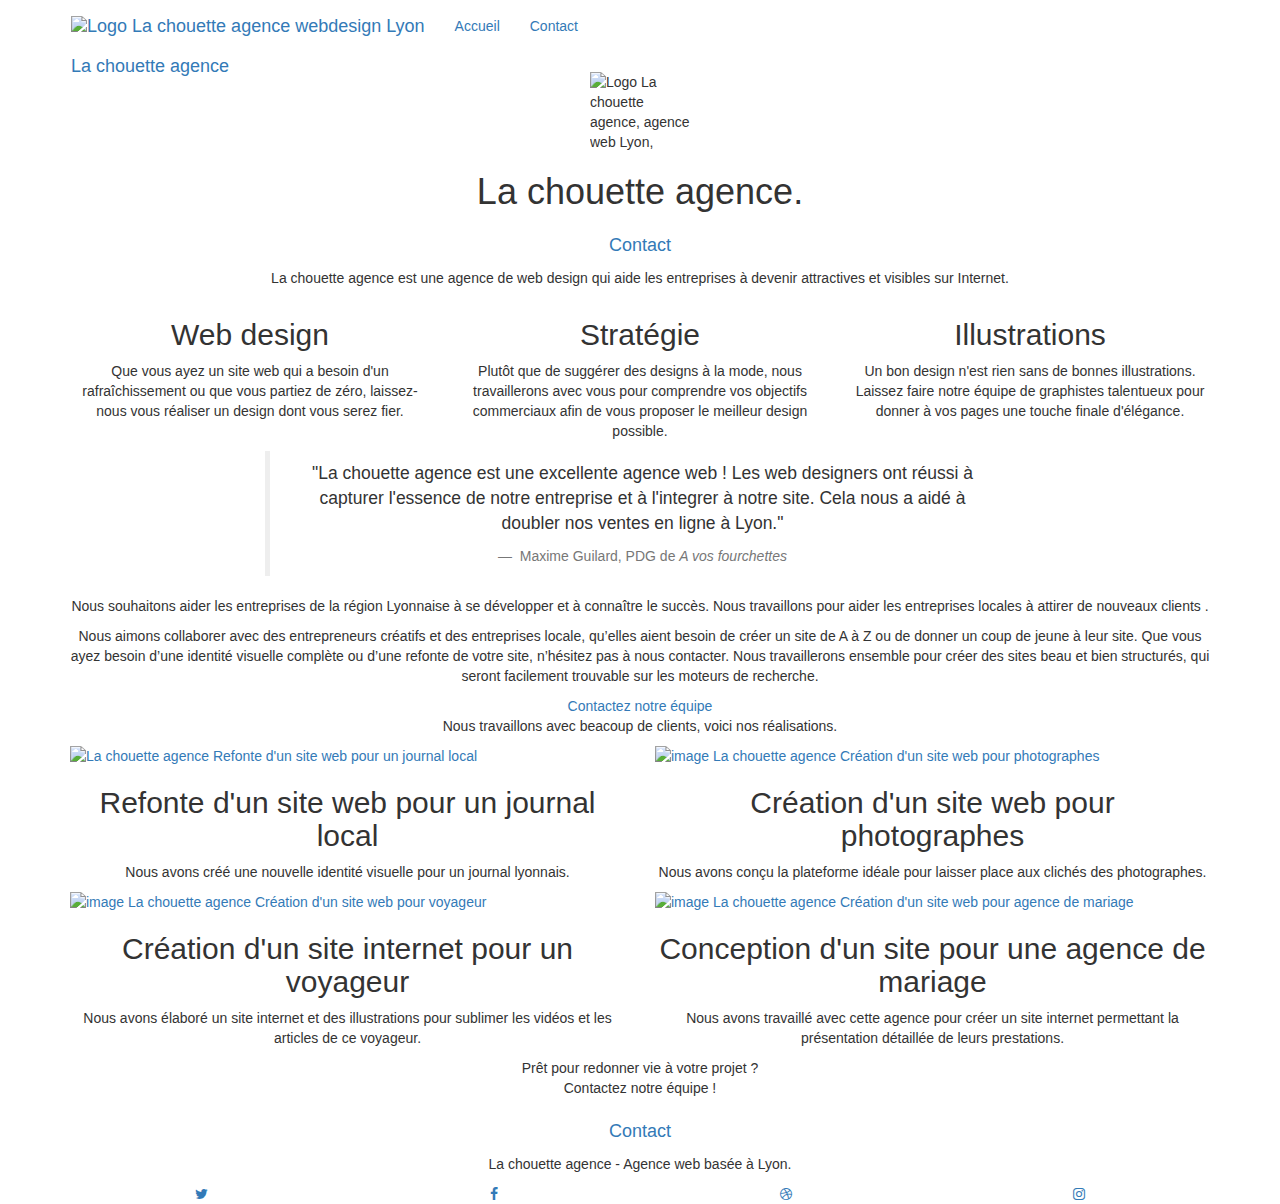
==== commit 0dae4ac3: "Version livrable" ====
--- a/index.html
+++ b/index.html
@@ -8,7 +8,7 @@
 
     <link rel="shortcut icon" type="image/png" href="favicon.png">
 	<link rel="stylesheet" type="text/css" href="./css/bootstrap.min.css">
-	<link rel="stylesheet" type="text/css" href="style.css">
+	<link rel="stylesheet" type="text/css" href="./style.min.css">
 	<link rel="stylesheet" type="text/css" href="./css/font-awesome.min.css">
 	<link rel="stylesheet" type="text/css" href="./css/et-line.min.css">
 	  
@@ -87,7 +87,7 @@
 		<div class="row voffset-lg med-width-whitespace">
 			<div class="col-sm-4">
 				<div class="text-center">
-					<span class="et-icon-browser sm-shadow icon-dark-slate-blue icons icon-lg" aria-label="icone-navigateur"></span>
+					<span class="et-icon-browser sm-shadow icon-dark-slate-blue icons icon-lg"></span>
 				</div>
 				<h2 class="mg-md text-center">
 					Web design
@@ -98,7 +98,7 @@
 			</div>
 			<div class="col-sm-4">
 				<div class="text-center">
-					<span class="et-icon-presentation sm-shadow icon-dark-slate-blue icons icon-lg" aria-label="icone-presentation"></span>
+					<span class="et-icon-presentation sm-shadow icon-dark-slate-blue icons icon-lg"></span>
 				</div>
 				<h2 class="mg-md text-center">
 					Stratégie
@@ -109,7 +109,7 @@
 			</div>
 			<div class="col-sm-4">
 				<div class="text-center">
-					<span class="et-icon-edit sm-shadow icon-dark-slate-blue icons icon-lg" aria-label="icone-edition"></span>
+					<span class="et-icon-edit sm-shadow icon-dark-slate-blue icons icon-lg"></span>
 				</div>
 				<h2 class="mg-md text-center">
 					Illustrations
@@ -139,7 +139,7 @@
 			<div class="col-sm-12 text-center">
 
 				<p class="mg-md text-center black intro">
-					Nous souhaitons aider les entreprises de la région Lyonnaise à se développer et à connaître le succès. Nous travaillons pour aider les entreprises locales à attirer de nouveaux clients .<br>
+					Nous souhaitons aider les entreprises de la région Lyonnaise à se développer et à connaître le succès. Nous travaillons pour aider les entreprises locales à attirer de nouveaux clients .
 				</p>
 
 				<p class="black">
@@ -232,7 +232,7 @@
 		<div class="row">
 			<div class="col-sm-12">
 				<p class="text-center">
-					La chouette agence - Agence web basée à Lyon.<br>
+					La chouette agence - Agence web basée à Lyon.
 				</p>
 				<div class="row row-no-gutters social">
 					<div class="col-sm-3">
